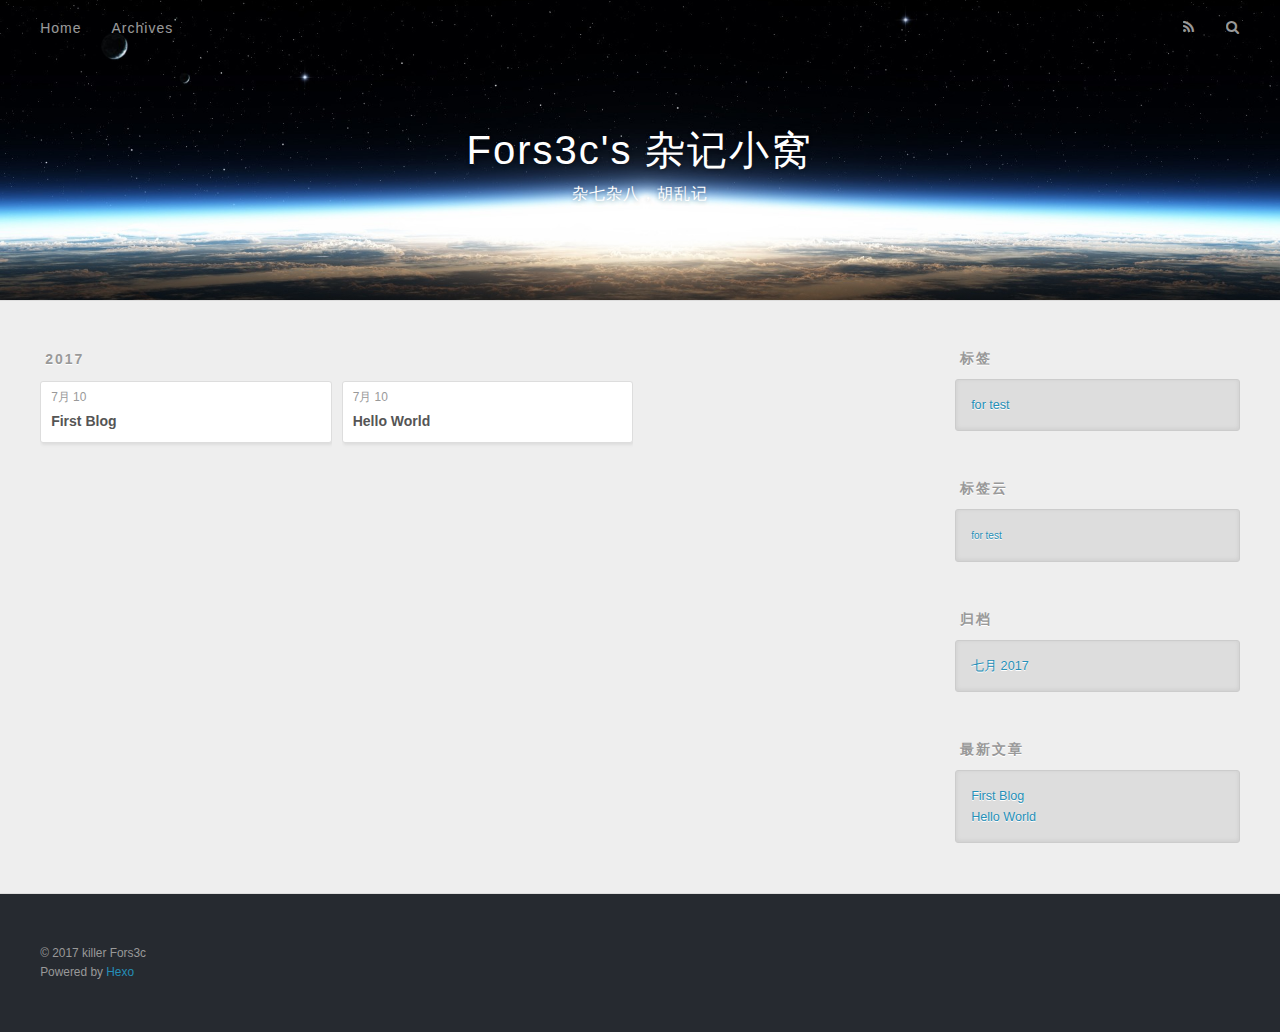
==== archives/index.html @ be697d20 "Site updated: 2017-07-10 10:20:09" ====
<!DOCTYPE html>
<html>
<head>
  <meta charset="utf-8">
  
  <title>归档 | Fors3c&#39;s 杂记小窝</title>
  <meta name="viewport" content="width=device-width, initial-scale=1, maximum-scale=1">
  <meta name="description" content="一些学习记录">
<meta property="og:type" content="website">
<meta property="og:title" content="Fors3c&#39;s 杂记小窝">
<meta property="og:url" content="http://fors3c.com/archives/index.html">
<meta property="og:site_name" content="Fors3c&#39;s 杂记小窝">
<meta property="og:description" content="一些学习记录">
<meta name="twitter:card" content="summary">
<meta name="twitter:title" content="Fors3c&#39;s 杂记小窝">
<meta name="twitter:description" content="一些学习记录">
  
    <link rel="alternate" href="/atom.xml" title="Fors3c&#39;s 杂记小窝" type="application/atom+xml">
  
  
    <link rel="icon" href="/favicon.png">
  
  
    <link href="//fonts.googleapis.com/css?family=Source+Code+Pro" rel="stylesheet" type="text/css">
  
  <link rel="stylesheet" href="/css/style.css">
  

</head>

<body>
  <div id="container">
    <div id="wrap">
      <header id="header">
  <div id="banner"></div>
  <div id="header-outer" class="outer">
    <div id="header-title" class="inner">
      <h1 id="logo-wrap">
        <a href="/" id="logo">Fors3c&#39;s 杂记小窝</a>
      </h1>
      
        <h2 id="subtitle-wrap">
          <a href="/" id="subtitle">杂七杂八，胡乱记</a>
        </h2>
      
    </div>
    <div id="header-inner" class="inner">
      <nav id="main-nav">
        <a id="main-nav-toggle" class="nav-icon"></a>
        
          <a class="main-nav-link" href="/">Home</a>
        
          <a class="main-nav-link" href="/archives">Archives</a>
        
      </nav>
      <nav id="sub-nav">
        
          <a id="nav-rss-link" class="nav-icon" href="/atom.xml" title="RSS Feed"></a>
        
        <a id="nav-search-btn" class="nav-icon" title="搜索"></a>
      </nav>
      <div id="search-form-wrap">
        <form action="//google.com/search" method="get" accept-charset="UTF-8" class="search-form"><input type="search" name="q" class="search-form-input" placeholder="Search"><button type="submit" class="search-form-submit">&#xF002;</button><input type="hidden" name="sitesearch" value="http://fors3c.com"></form>
      </div>
    </div>
  </div>
</header>
      <div class="outer">
        <section id="main">
  
  
    
    
      
      
      <section class="archives-wrap">
        <div class="archive-year-wrap">
          <a href="/archives/2017" class="archive-year">2017</a>
        </div>
        <div class="archives">
    
    <article class="archive-article archive-type-post">
  <div class="archive-article-inner">
    <header class="archive-article-header">
      <a href="/2017/07/10/First-Blog/" class="archive-article-date">
  <time datetime="2017-07-10T02:14:02.000Z" itemprop="datePublished">7月 10</time>
</a>
      
  
    <h1 itemprop="name">
      <a class="archive-article-title" href="/2017/07/10/First-Blog/">First Blog</a>
    </h1>
  

    </header>
  </div>
</article>
  
    
    
    <article class="archive-article archive-type-post">
  <div class="archive-article-inner">
    <header class="archive-article-header">
      <a href="/2017/07/10/hello-world/" class="archive-article-date">
  <time datetime="2017-07-10T02:07:21.000Z" itemprop="datePublished">7月 10</time>
</a>
      
  
    <h1 itemprop="name">
      <a class="archive-article-title" href="/2017/07/10/hello-world/">Hello World</a>
    </h1>
  

    </header>
  </div>
</article>
  
  
    </div></section>
  

</section>
        
          <aside id="sidebar">
  
    

  
    
  <div class="widget-wrap">
    <h3 class="widget-title">标签</h3>
    <div class="widget">
      <ul class="tag-list"><li class="tag-list-item"><a class="tag-list-link" href="/tags/for-test/">for test</a></li></ul>
    </div>
  </div>


  
    
  <div class="widget-wrap">
    <h3 class="widget-title">标签云</h3>
    <div class="widget tagcloud">
      <a href="/tags/for-test/" style="font-size: 10px;">for test</a>
    </div>
  </div>

  
    
  <div class="widget-wrap">
    <h3 class="widget-title">归档</h3>
    <div class="widget">
      <ul class="archive-list"><li class="archive-list-item"><a class="archive-list-link" href="/archives/2017/07/">七月 2017</a></li></ul>
    </div>
  </div>


  
    
  <div class="widget-wrap">
    <h3 class="widget-title">最新文章</h3>
    <div class="widget">
      <ul>
        
          <li>
            <a href="/2017/07/10/First-Blog/">First Blog</a>
          </li>
        
          <li>
            <a href="/2017/07/10/hello-world/">Hello World</a>
          </li>
        
      </ul>
    </div>
  </div>

  
</aside>
        
      </div>
      <footer id="footer">
  
  <div class="outer">
    <div id="footer-info" class="inner">
      &copy; 2017 killer Fors3c<br>
      Powered by <a href="http://hexo.io/" target="_blank">Hexo</a>
    </div>
  </div>
</footer>
    </div>
    <nav id="mobile-nav">
  
    <a href="/" class="mobile-nav-link">Home</a>
  
    <a href="/archives" class="mobile-nav-link">Archives</a>
  
</nav>
    

<script src="//ajax.googleapis.com/ajax/libs/jquery/2.0.3/jquery.min.js"></script>


  <link rel="stylesheet" href="/fancybox/jquery.fancybox.css">
  <script src="/fancybox/jquery.fancybox.pack.js"></script>


<script src="/js/script.js"></script>

  </div>
</body>
</html>
---- css/style.css ----
body {
  width: 100%;
}
body:before,
body:after {
  content: "";
  display: table;
}
body:after {
  clear: both;
}
html,
body,
div,
span,
applet,
object,
iframe,
h1,
h2,
h3,
h4,
h5,
h6,
p,
blockquote,
pre,
a,
abbr,
acronym,
address,
big,
cite,
code,
del,
dfn,
em,
img,
ins,
kbd,
q,
s,
samp,
small,
strike,
strong,
sub,
sup,
tt,
var,
dl,
dt,
dd,
ol,
ul,
li,
fieldset,
form,
label,
legend,
table,
caption,
tbody,
tfoot,
thead,
tr,
th,
td {
  margin: 0;
  padding: 0;
  border: 0;
  outline: 0;
  font-weight: inherit;
  font-style: inherit;
  font-family: inherit;
  font-size: 100%;
  vertical-align: baseline;
}
body {
  line-height: 1;
  color: #000;
  background: #fff;
}
ol,
ul {
  list-style: none;
}
table {
  border-collapse: separate;
  border-spacing: 0;
  vertical-align: middle;
}
caption,
th,
td {
  text-align: left;
  font-weight: normal;
  vertical-align: middle;
}
a img {
  border: none;
}
input,
button {
  margin: 0;
  padding: 0;
}
input::-moz-focus-inner,
button::-moz-focus-inner {
  border: 0;
  padding: 0;
}
@font-face {
  font-family: FontAwesome;
  font-style: normal;
  font-weight: normal;
  src: url("fonts/fontawesome-webfont.eot?v=#4.0.3");
  src: url("fonts/fontawesome-webfont.eot?#iefix&v=#4.0.3") format("embedded-opentype"), url("fonts/fontawesome-webfont.woff?v=#4.0.3") format("woff"), url("fonts/fontawesome-webfont.ttf?v=#4.0.3") format("truetype"), url("fonts/fontawesome-webfont.svg#fontawesomeregular?v=#4.0.3") format("svg");
}
html,
body,
#container {
  height: 100%;
}
body {
  background: #eee;
  font: 14px "Helvetica Neue", Helvetica, Arial, sans-serif;
  -webkit-text-size-adjust: 100%;
}
.outer {
  max-width: 1220px;
  margin: 0 auto;
  padding: 0 20px;
}
.outer:before,
.outer:after {
  content: "";
  display: table;
}
.outer:after {
  clear: both;
}
.inner {
  display: inline;
  float: left;
  width: 98.33333333333333%;
  margin: 0 0.833333333333333%;
}
.left,
.alignleft {
  float: left;
}
.right,
.alignright {
  float: right;
}
.clear {
  clear: both;
}
#container {
  position: relative;
}
.mobile-nav-on {
  overflow: hidden;
}
#wrap {
  height: 100%;
  width: 100%;
  position: absolute;
  top: 0;
  left: 0;
  -webkit-transition: 0.2s ease-out;
  -moz-transition: 0.2s ease-out;
  -ms-transition: 0.2s ease-out;
  transition: 0.2s ease-out;
  z-index: 1;
  background: #eee;
}
.mobile-nav-on #wrap {
  left: 280px;
}
@media screen and (min-width: 768px) {
  #main {
    display: inline;
    float: left;
    width: 73.33333333333333%;
    margin: 0 0.833333333333333%;
  }
}
.article-date,
.article-category-link,
.archive-year,
.widget-title {
  text-decoration: none;
  text-transform: uppercase;
  letter-spacing: 2px;
  color: #999;
  margin-bottom: 1em;
  margin-left: 5px;
  line-height: 1em;
  text-shadow: 0 1px #fff;
  font-weight: bold;
}
.article-inner,
.archive-article-inner {
  background: #fff;
  -webkit-box-shadow: 1px 2px 3px #ddd;
  box-shadow: 1px 2px 3px #ddd;
  border: 1px solid #ddd;
  border-radius: 3px;
}
.article-entry h1,
.widget h1 {
  font-size: 2em;
}
.article-entry h2,
.widget h2 {
  font-size: 1.5em;
}
.article-entry h3,
.widget h3 {
  font-size: 1.3em;
}
.article-entry h4,
.widget h4 {
  font-size: 1.2em;
}
.article-entry h5,
.widget h5 {
  font-size: 1em;
}
.article-entry h6,
.widget h6 {
  font-size: 1em;
  color: #999;
}
.article-entry hr,
.widget hr {
  border: 1px dashed #ddd;
}
.article-entry strong,
.widget strong {
  font-weight: bold;
}
.article-entry em,
.widget em,
.article-entry cite,
.widget cite {
  font-style: italic;
}
.article-entry sup,
.widget sup,
.article-entry sub,
.widget sub {
  font-size: 0.75em;
  line-height: 0;
  position: relative;
  vertical-align: baseline;
}
.article-entry sup,
.widget sup {
  top: -0.5em;
}
.article-entry sub,
.widget sub {
  bottom: -0.2em;
}
.article-entry small,
.widget small {
  font-size: 0.85em;
}
.article-entry acronym,
.widget acronym,
.article-entry abbr,
.widget abbr {
  border-bottom: 1px dotted;
}
.article-entry ul,
.widget ul,
.article-entry ol,
.widget ol,
.article-entry dl,
.widget dl {
  margin: 0 20px;
  line-height: 1.6em;
}
.article-entry ul ul,
.widget ul ul,
.article-entry ol ul,
.widget ol ul,
.article-entry ul ol,
.widget ul ol,
.article-entry ol ol,
.widget ol ol {
  margin-top: 0;
  margin-bottom: 0;
}
.article-entry ul,
.widget ul {
  list-style: disc;
}
.article-entry ol,
.widget ol {
  list-style: decimal;
}
.article-entry dt,
.widget dt {
  font-weight: bold;
}
#header {
  height: 300px;
  position: relative;
  border-bottom: 1px solid #ddd;
}
#header:before,
#header:after {
  content: "";
  position: absolute;
  left: 0;
  right: 0;
  height: 40px;
}
#header:before {
  top: 0;
  background: -webkit-linear-gradient(rgba(0,0,0,0.2), transparent);
  background: -moz-linear-gradient(rgba(0,0,0,0.2), transparent);
  background: -ms-linear-gradient(rgba(0,0,0,0.2), transparent);
  background: linear-gradient(rgba(0,0,0,0.2), transparent);
}
#header:after {
  bottom: 0;
  background: -webkit-linear-gradient(transparent, rgba(0,0,0,0.2));
  background: -moz-linear-gradient(transparent, rgba(0,0,0,0.2));
  background: -ms-linear-gradient(transparent, rgba(0,0,0,0.2));
  background: linear-gradient(transparent, rgba(0,0,0,0.2));
}
#header-outer {
  height: 100%;
  position: relative;
}
#header-inner {
  position: relative;
  overflow: hidden;
}
#banner {
  position: absolute;
  top: 0;
  left: 0;
  width: 100%;
  height: 100%;
  background: url("images/banner.jpg") center #000;
  -webkit-background-size: cover;
  -moz-background-size: cover;
  background-size: cover;
  z-index: -1;
}
#header-title {
  text-align: center;
  height: 40px;
  position: absolute;
  top: 50%;
  left: 0;
  margin-top: -20px;
}
#logo,
#subtitle {
  text-decoration: none;
  color: #fff;
  font-weight: 300;
  text-shadow: 0 1px 4px rgba(0,0,0,0.3);
}
#logo {
  font-size: 40px;
  line-height: 40px;
  letter-spacing: 2px;
}
#subtitle {
  font-size: 16px;
  line-height: 16px;
  letter-spacing: 1px;
}
#subtitle-wrap {
  margin-top: 16px;
}
#main-nav {
  float: left;
  margin-left: -15px;
}
.nav-icon,
.main-nav-link {
  float: left;
  color: #fff;
  opacity: 0.6;
  text-decoration: none;
  text-shadow: 0 1px rgba(0,0,0,0.2);
  -webkit-transition: opacity 0.2s;
  -moz-transition: opacity 0.2s;
  -ms-transition: opacity 0.2s;
  transition: opacity 0.2s;
  display: block;
  padding: 20px 15px;
}
.nav-icon:hover,
.main-nav-link:hover {
  opacity: 1;
}
.nav-icon {
  font-family: FontAwesome;
  text-align: center;
  font-size: 14px;
  width: 14px;
  height: 14px;
  padding: 20px 15px;
  position: relative;
  cursor: pointer;
}
.main-nav-link {
  font-weight: 300;
  letter-spacing: 1px;
}
@media screen and (max-width: 479px) {
  .main-nav-link {
    display: none;
  }
}
#main-nav-toggle {
  display: none;
}
#main-nav-toggle:before {
  content: "\f0c9";
}
@media screen and (max-width: 479px) {
  #main-nav-toggle {
    display: block;
  }
}
#sub-nav {
  float: right;
  margin-right: -15px;
}
#nav-rss-link:before {
  content: "\f09e";
}
#nav-search-btn:before {
  content: "\f002";
}
#search-form-wrap {
  position: absolute;
  top: 15px;
  width: 150px;
  height: 30px;
  right: -150px;
  opacity: 0;
  -webkit-transition: 0.2s ease-out;
  -moz-transition: 0.2s ease-out;
  -ms-transition: 0.2s ease-out;
  transition: 0.2s ease-out;
}
#search-form-wrap.on {
  opacity: 1;
  right: 0;
}
@media screen and (max-width: 479px) {
  #search-form-wrap {
    width: 100%;
    right: -100%;
  }
}
.search-form {
  position: absolute;
  top: 0;
  left: 0;
  right: 0;
  background: #fff;
  padding: 5px 15px;
  border-radius: 15px;
  -webkit-box-shadow: 0 0 10px rgba(0,0,0,0.3);
  box-shadow: 0 0 10px rgba(0,0,0,0.3);
}
.search-form-input {
  border: none;
  background: none;
  color: #555;
  width: 100%;
  font: 13px "Helvetica Neue", Helvetica, Arial, sans-serif;
  outline: none;
}
.search-form-input::-webkit-search-results-decoration,
.search-form-input::-webkit-search-cancel-button {
  -webkit-appearance: none;
}
.search-form-submit {
  position: absolute;
  top: 50%;
  right: 10px;
  margin-top: -7px;
  font: 13px FontAwesome;
  border: none;
  background: none;
  color: #bbb;
  cursor: pointer;
}
.search-form-submit:hover,
.search-form-submit:focus {
  color: #777;
}
.article {
  margin: 50px 0;
}
.article-inner {
  overflow: hidden;
}
.article-meta:before,
.article-meta:after {
  content: "";
  display: table;
}
.article-meta:after {
  clear: both;
}
.article-date {
  float: left;
}
.article-category {
  float: left;
  line-height: 1em;
  color: #ccc;
  text-shadow: 0 1px #fff;
  margin-left: 8px;
}
.article-category:before {
  content: "\2022";
}
.article-category-link {
  margin: 0 12px 1em;
}
.article-header {
  padding: 20px 20px 0;
}
.article-title {
  text-decoration: none;
  font-size: 2em;
  font-weight: bold;
  color: #555;
  line-height: 1.1em;
  -webkit-transition: color 0.2s;
  -moz-transition: color 0.2s;
  -ms-transition: color 0.2s;
  transition: color 0.2s;
}
a.article-title:hover {
  color: #258fb8;
}
.article-entry {
  color: #555;
  padding: 0 20px;
}
.article-entry:before,
.article-entry:after {
  content: "";
  display: table;
}
.article-entry:after {
  clear: both;
}
.article-entry p,
.article-entry table {
  line-height: 1.6em;
  margin: 1.6em 0;
}
.article-entry h1,
.article-entry h2,
.article-entry h3,
.article-entry h4,
.article-entry h5,
.article-entry h6 {
  font-weight: bold;
}
.article-entry h1,
.article-entry h2,
.article-entry h3,
.article-entry h4,
.article-entry h5,
.article-entry h6 {
  line-height: 1.1em;
  margin: 1.1em 0;
}
.article-entry a {
  color: #258fb8;
  text-decoration: none;
}
.article-entry a:hover {
  text-decoration: underline;
}
.article-entry ul,
.article-entry ol,
.article-entry dl {
  margin-top: 1.6em;
  margin-bottom: 1.6em;
}
.article-entry img,
.article-entry video {
  max-width: 100%;
  height: auto;
  display: block;
  margin: auto;
}
.article-entry iframe {
  border: none;
}
.article-entry table {
  width: 100%;
  border-collapse: collapse;
  border-spacing: 0;
}
.article-entry th {
  font-weight: bold;
  border-bottom: 3px solid #ddd;
  padding-bottom: 0.5em;
}
.article-entry td {
  border-bottom: 1px solid #ddd;
  padding: 10px 0;
}
.article-entry blockquote {
  font-family: Georgia, "Times New Roman", serif;
  font-size: 1.4em;
  margin: 1.6em 20px;
  text-align: center;
}
.article-entry blockquote footer {
  font-size: 14px;
  margin: 1.6em 0;
  font-family: "Helvetica Neue", Helvetica, Arial, sans-serif;
}
.article-entry blockquote footer cite:before {
  content: "—";
  padding: 0 0.5em;
}
.article-entry .pullquote {
  text-align: left;
  width: 45%;
  margin: 0;
}
.article-entry .pullquote.left {
  margin-left: 0.5em;
  margin-right: 1em;
}
.article-entry .pullquote.right {
  margin-right: 0.5em;
  margin-left: 1em;
}
.article-entry .caption {
  color: #999;
  display: block;
  font-size: 0.9em;
  margin-top: 0.5em;
  position: relative;
  text-align: center;
}
.article-entry .video-container {
  position: relative;
  padding-top: 56.25%;
  height: 0;
  overflow: hidden;
}
.article-entry .video-container iframe,
.article-entry .video-container object,
.article-entry .video-container embed {
  position: absolute;
  top: 0;
  left: 0;
  width: 100%;
  height: 100%;
  margin-top: 0;
}
.article-more-link a {
  display: inline-block;
  line-height: 1em;
  padding: 6px 15px;
  border-radius: 15px;
  background: #eee;
  color: #999;
  text-shadow: 0 1px #fff;
  text-decoration: none;
}
.article-more-link a:hover {
  background: #258fb8;
  color: #fff;
  text-decoration: none;
  text-shadow: 0 1px #1e7293;
}
.article-footer {
  font-size: 0.85em;
  line-height: 1.6em;
  border-top: 1px solid #ddd;
  padding-top: 1.6em;
  margin: 0 20px 20px;
}
.article-footer:before,
.article-footer:after {
  content: "";
  display: table;
}
.article-footer:after {
  clear: both;
}
.article-footer a {
  color: #999;
  text-decoration: none;
}
.article-footer a:hover {
  color: #555;
}
.article-tag-list-item {
  float: left;
  margin-right: 10px;
}
.article-tag-list-link:before {
  content: "#";
}
.article-comment-link {
  float: right;
}
.article-comment-link:before {
  content: "\f075";
  font-family: FontAwesome;
  padding-right: 8px;
}
.article-share-link {
  cursor: pointer;
  float: right;
  margin-left: 20px;
}
.article-share-link:before {
  content: "\f064";
  font-family: FontAwesome;
  padding-right: 6px;
}
#article-nav {
  position: relative;
}
#article-nav:before,
#article-nav:after {
  content: "";
  display: table;
}
#article-nav:after {
  clear: both;
}
@media screen and (min-width: 768px) {
  #article-nav {
    margin: 50px 0;
  }
  #article-nav:before {
    width: 8px;
    height: 8px;
    position: absolute;
    top: 50%;
    left: 50%;
    margin-top: -4px;
    margin-left: -4px;
    content: "";
    border-radius: 50%;
    background: #ddd;
    -webkit-box-shadow: 0 1px 2px #fff;
    box-shadow: 0 1px 2px #fff;
  }
}
.article-nav-link-wrap {
  text-decoration: none;
  text-shadow: 0 1px #fff;
  color: #999;
  -webkit-box-sizing: border-box;
  -moz-box-sizing: border-box;
  box-sizing: border-box;
  margin-top: 50px;
  text-align: center;
  display: block;
}
.article-nav-link-wrap:hover {
  color: #555;
}
@media screen and (min-width: 768px) {
  .article-nav-link-wrap {
    width: 50%;
    margin-top: 0;
  }
}
@media screen and (min-width: 768px) {
  #article-nav-newer {
    float: left;
    text-align: right;
    padding-right: 20px;
  }
}
@media screen and (min-width: 768px) {
  #article-nav-older {
    float: right;
    text-align: left;
    padding-left: 20px;
  }
}
.article-nav-caption {
  text-transform: uppercase;
  letter-spacing: 2px;
  color: #ddd;
  line-height: 1em;
  font-weight: bold;
}
#article-nav-newer .article-nav-caption {
  margin-right: -2px;
}
.article-nav-title {
  font-size: 0.85em;
  line-height: 1.6em;
  margin-top: 0.5em;
}
.article-share-box {
  position: absolute;
  display: none;
  background: #fff;
  -webkit-box-shadow: 1px 2px 10px rgba(0,0,0,0.2);
  box-shadow: 1px 2px 10px rgba(0,0,0,0.2);
  border-radius: 3px;
  margin-left: -145px;
  overflow: hidden;
  z-index: 1;
}
.article-share-box.on {
  display: block;
}
.article-share-input {
  width: 100%;
  background: none;
  -webkit-box-sizing: border-box;
  -moz-box-sizing: border-box;
  box-sizing: border-box;
  font: 14px "Helvetica Neue", Helvetica, Arial, sans-serif;
  padding: 0 15px;
  color: #555;
  outline: none;
  border: 1px solid #ddd;
  border-radius: 3px 3px 0 0;
  height: 36px;
  line-height: 36px;
}
.article-share-links {
  background: #eee;
}
.article-share-links:before,
.article-share-links:after {
  content: "";
  display: table;
}
.article-share-links:after {
  clear: both;
}
.article-share-twitter,
.article-share-facebook,
.article-share-pinterest,
.article-share-google {
  width: 50px;
  height: 36px;
  display: block;
  float: left;
  position: relative;
  color: #999;
  text-shadow: 0 1px #fff;
}
.article-share-twitter:before,
.article-share-facebook:before,
.article-share-pinterest:before,
.article-share-google:before {
  font-size: 20px;
  font-family: FontAwesome;
  width: 20px;
  height: 20px;
  position: absolute;
  top: 50%;
  left: 50%;
  margin-top: -10px;
  margin-left: -10px;
  text-align: center;
}
.article-share-twitter:hover,
.article-share-facebook:hover,
.article-share-pinterest:hover,
.article-share-google:hover {
  color: #fff;
}
.article-share-twitter:before {
  content: "\f099";
}
.article-share-twitter:hover {
  background: #00aced;
  text-shadow: 0 1px #008abe;
}
.article-share-facebook:before {
  content: "\f09a";
}
.article-share-facebook:hover {
  background: #3b5998;
  text-shadow: 0 1px #2f477a;
}
.article-share-pinterest:before {
  content: "\f0d2";
}
.article-share-pinterest:hover {
  background: #cb2027;
  text-shadow: 0 1px #a21a1f;
}
.article-share-google:before {
  content: "\f0d5";
}
.article-share-google:hover {
  background: #dd4b39;
  text-shadow: 0 1px #be3221;
}
.article-gallery {
  background: #000;
  position: relative;
}
.article-gallery-photos {
  position: relative;
  overflow: hidden;
}
.article-gallery-img {
  display: none;
  max-width: 100%;
}
.article-gallery-img:first-child {
  display: block;
}
.article-gallery-img.loaded {
  position: absolute;
  display: block;
}
.article-gallery-img img {
  display: block;
  max-width: 100%;
  margin: 0 auto;
}
#comments {
  background: #fff;
  -webkit-box-shadow: 1px 2px 3px #ddd;
  box-shadow: 1px 2px 3px #ddd;
  padding: 20px;
  border: 1px solid #ddd;
  border-radius: 3px;
  margin: 50px 0;
}
#comments a {
  color: #258fb8;
}
.archives-wrap {
  margin: 50px 0;
}
.archives:before,
.archives:after {
  content: "";
  display: table;
}
.archives:after {
  clear: both;
}
.archive-year-wrap {
  margin-bottom: 1em;
}
.archives {
  -webkit-column-gap: 10px;
  -moz-column-gap: 10px;
  column-gap: 10px;
}
@media screen and (min-width: 480px) and (max-width: 767px) {
  .archives {
    -webkit-column-count: 2;
    -moz-column-count: 2;
    column-count: 2;
  }
}
@media screen and (min-width: 768px) {
  .archives {
    -webkit-column-count: 3;
    -moz-column-count: 3;
    column-count: 3;
  }
}
.archive-article {
  -webkit-column-break-inside: avoid;
  page-break-inside: avoid;
  overflow: hidden;
  break-inside: avoid-column;
}
.archive-article-inner {
  padding: 10px;
  margin-bottom: 15px;
}
.archive-article-title {
  text-decoration: none;
  font-weight: bold;
  color: #555;
  -webkit-transition: color 0.2s;
  -moz-transition: color 0.2s;
  -ms-transition: color 0.2s;
  transition: color 0.2s;
  line-height: 1.6em;
}
.archive-article-title:hover {
  color: #258fb8;
}
.archive-article-footer {
  margin-top: 1em;
}
.archive-article-date {
  color: #999;
  text-decoration: none;
  font-size: 0.85em;
  line-height: 1em;
  margin-bottom: 0.5em;
  display: block;
}
#page-nav {
  margin: 50px auto;
  background: #fff;
  -webkit-box-shadow: 1px 2px 3px #ddd;
  box-shadow: 1px 2px 3px #ddd;
  border: 1px solid #ddd;
  border-radius: 3px;
  text-align: center;
  color: #999;
  overflow: hidden;
}
#page-nav:before,
#page-nav:after {
  content: "";
  display: table;
}
#page-nav:after {
  clear: both;
}
#page-nav a,
#page-nav span {
  padding: 10px 20px;
  line-height: 1;
  height: 2ex;
}
#page-nav a {
  color: #999;
  text-decoration: none;
}
#page-nav a:hover {
  background: #999;
  color: #fff;
}
#page-nav .prev {
  float: left;
}
#page-nav .next {
  float: right;
}
#page-nav .page-number {
  display: inline-block;
}
@media screen and (max-width: 479px) {
  #page-nav .page-number {
    display: none;
  }
}
#page-nav .current {
  color: #555;
  font-weight: bold;
}
#page-nav .space {
  color: #ddd;
}
#footer {
  background: #262a30;
  padding: 50px 0;
  border-top: 1px solid #ddd;
  color: #999;
}
#footer a {
  color: #258fb8;
  text-decoration: none;
}
#footer a:hover {
  text-decoration: underline;
}
#footer-info {
  line-height: 1.6em;
  font-size: 0.85em;
}
.article-entry pre,
.article-entry .highlight {
  background: #2d2d2d;
  margin: 0 -20px;
  padding: 15px 20px;
  border-style: solid;
  border-color: #ddd;
  border-width: 1px 0;
  overflow: auto;
  color: #ccc;
  line-height: 22.400000000000002px;
}
.article-entry .highlight .gutter pre,
.article-entry .gist .gist-file .gist-data .line-numbers {
  color: #666;
  font-size: 0.85em;
}
.article-entry pre,
.article-entry code {
  font-family: "Source Code Pro", Consolas, Monaco, Menlo, Consolas, monospace;
}
.article-entry code {
  background: #eee;
  text-shadow: 0 1px #fff;
  padding: 0 0.3em;
}
.article-entry pre code {
  background: none;
  text-shadow: none;
  padding: 0;
}
.article-entry .highlight pre {
  border: none;
  margin: 0;
  padding: 0;
}
.article-entry .highlight table {
  margin: 0;
  width: auto;
}
.article-entry .highlight td {
  border: none;
  padding: 0;
}
.article-entry .highlight figcaption {
  font-size: 0.85em;
  color: #999;
  line-height: 1em;
  margin-bottom: 1em;
}
.article-entry .highlight figcaption:before,
.article-entry .highlight figcaption:after {
  content: "";
  display: table;
}
.article-entry .highlight figcaption:after {
  clear: both;
}
.article-entry .highlight figcaption a {
  float: right;
}
.article-entry .highlight .gutter pre {
  text-align: right;
  padding-right: 20px;
}
.article-entry .highlight .line {
  height: 22.400000000000002px;
}
.article-entry .highlight .line.marked {
  background: #515151;
}
.article-entry .gist {
  margin: 0 -20px;
  border-style: solid;
  border-color: #ddd;
  border-width: 1px 0;
  background: #2d2d2d;
  padding: 15px 20px 15px 0;
}
.article-entry .gist .gist-file {
  border: none;
  font-family: "Source Code Pro", Consolas, Monaco, Menlo, Consolas, monospace;
  margin: 0;
}
.article-entry .gist .gist-file .gist-data {
  background: none;
  border: none;
}
.article-entry .gist .gist-file .gist-data .line-numbers {
  background: none;
  border: none;
  padding: 0 20px 0 0;
}
.article-entry .gist .gist-file .gist-data .line-data {
  padding: 0 !important;
}
.article-entry .gist .gist-file .highlight {
  margin: 0;
  padding: 0;
  border: none;
}
.article-entry .gist .gist-file .gist-meta {
  background: #2d2d2d;
  color: #999;
  font: 0.85em "Helvetica Neue", Helvetica, Arial, sans-serif;
  text-shadow: 0 0;
  padding: 0;
  margin-top: 1em;
  margin-left: 20px;
}
.article-entry .gist .gist-file .gist-meta a {
  color: #258fb8;
  font-weight: normal;
}
.article-entry .gist .gist-file .gist-meta a:hover {
  text-decoration: underline;
}
pre .comment,
pre .title {
  color: #999;
}
pre .variable,
pre .attribute,
pre .tag,
pre .regexp,
pre .ruby .constant,
pre .xml .tag .title,
pre .xml .pi,
pre .xml .doctype,
pre .html .doctype,
pre .css .id,
pre .css .class,
pre .css .pseudo {
  color: #f2777a;
}
pre .number,
pre .preprocessor,
pre .built_in,
pre .literal,
pre .params,
pre .constant {
  color: #f99157;
}
pre .class,
pre .ruby .class .title,
pre .css .rules .attribute {
  color: #9c9;
}
pre .string,
pre .value,
pre .inheritance,
pre .header,
pre .ruby .symbol,
pre .xml .cdata {
  color: #9c9;
}
pre .css .hexcolor {
  color: #6cc;
}
pre .function,
pre .python .decorator,
pre .python .title,
pre .ruby .function .title,
pre .ruby .title .keyword,
pre .perl .sub,
pre .javascript .title,
pre .coffeescript .title {
  color: #69c;
}
pre .keyword,
pre .javascript .function {
  color: #c9c;
}
@media screen and (max-width: 479px) {
  #mobile-nav {
    position: absolute;
    top: 0;
    left: 0;
    width: 280px;
    height: 100%;
    background: #191919;
    border-right: 1px solid #fff;
  }
}
@media screen and (max-width: 479px) {
  .mobile-nav-link {
    display: block;
    color: #999;
    text-decoration: none;
    padding: 15px 20px;
    font-weight: bold;
  }
  .mobile-nav-link:hover {
    color: #fff;
  }
}
@media screen and (min-width: 768px) {
  #sidebar {
    display: inline;
    float: left;
    width: 23.333333333333332%;
    margin: 0 0.833333333333333%;
  }
}
.widget-wrap {
  margin: 50px 0;
}
.widget {
  color: #777;
  text-shadow: 0 1px #fff;
  background: #ddd;
  -webkit-box-shadow: 0 -1px 4px #ccc inset;
  box-shadow: 0 -1px 4px #ccc inset;
  border: 1px solid #ccc;
  padding: 15px;
  border-radius: 3px;
}
.widget a {
  color: #258fb8;
  text-decoration: none;
}
.widget a:hover {
  text-decoration: underline;
}
.widget ul ul,
.widget ol ul,
.widget dl ul,
.widget ul ol,
.widget ol ol,
.widget dl ol,
.widget ul dl,
.widget ol dl,
.widget dl dl {
  margin-left: 15px;
  list-style: disc;
}
.widget {
  line-height: 1.6em;
  word-wrap: break-word;
  font-size: 0.9em;
}
.widget ul,
.widget ol {
  list-style: none;
  margin: 0;
}
.widget ul ul,
.widget ol ul,
.widget ul ol,
.widget ol ol {
  margin: 0 20px;
}
.widget ul ul,
.widget ol ul {
  list-style: disc;
}
.widget ul ol,
.widget ol ol {
  list-style: decimal;
}
.category-list-count,
.tag-list-count,
.archive-list-count {
  padding-left: 5px;
  color: #999;
  font-size: 0.85em;
}
.category-list-count:before,
.tag-list-count:before,
.archive-list-count:before {
  content: "(";
}
.category-list-count:after,
.tag-list-count:after,
.archive-list-count:after {
  content: ")";
}
.tagcloud a {
  margin-right: 5px;
  display: inline-block;
}
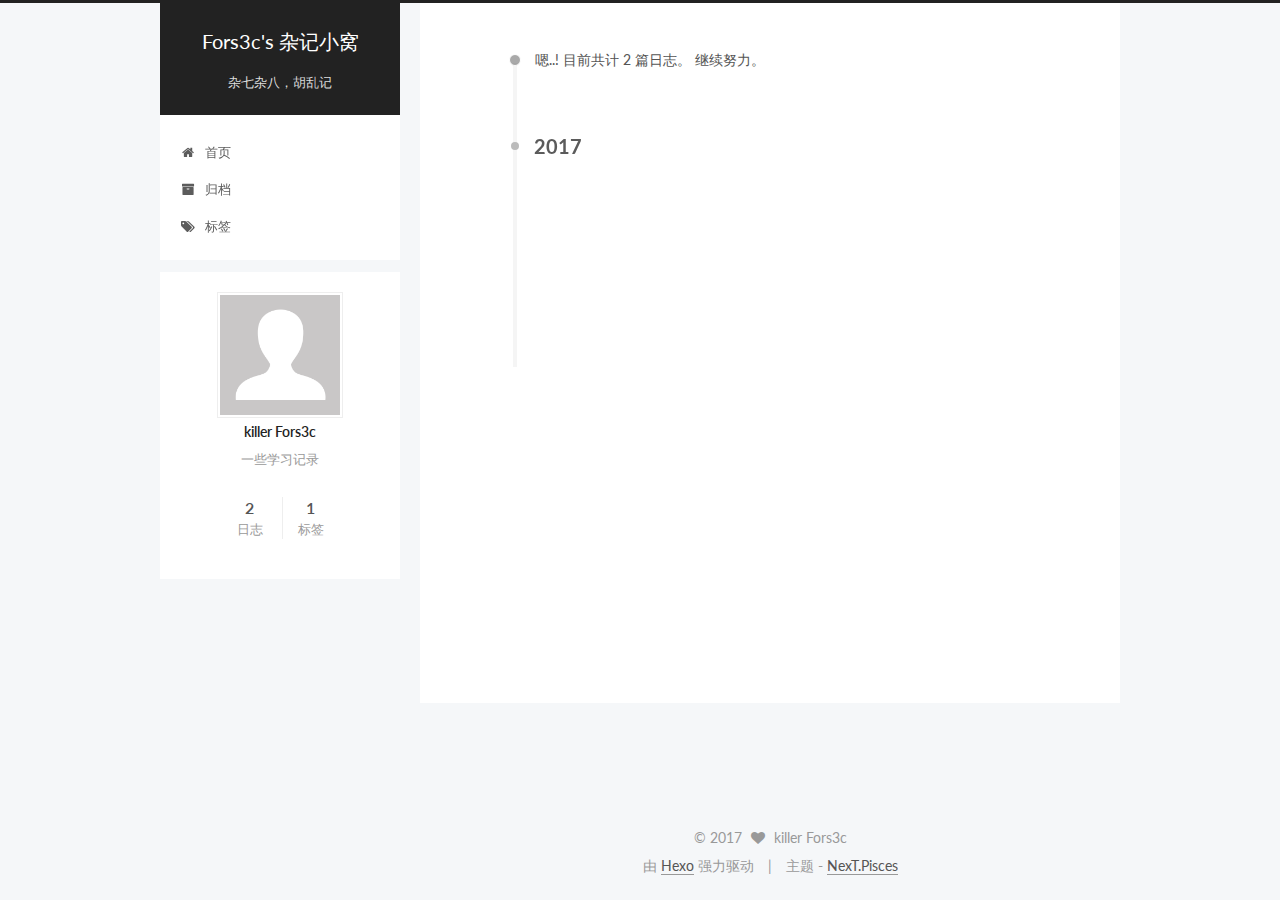
==== commit b45e93bb: "Site updated: 2017-07-10 11:24:01" ====
--- a/archives/index.html
+++ b/archives/index.html
@@ -1,11 +1,99 @@
-<!DOCTYPE html>
-<html>
+<!doctype html>
+
+
+
+  
+
+
+<html class="theme-next pisces use-motion" lang="zh-Hans">
 <head>
-  <meta charset="utf-8">
-  
-  <title>归档 | Fors3c&#39;s 杂记小窝</title>
-  <meta name="viewport" content="width=device-width, initial-scale=1, maximum-scale=1">
-  <meta name="description" content="一些学习记录">
+  <meta charset="UTF-8"/>
+<meta http-equiv="X-UA-Compatible" content="IE=edge" />
+<meta name="viewport" content="width=device-width, initial-scale=1, maximum-scale=1"/>
+
+
+
+
+
+
+
+
+
+<meta http-equiv="Cache-Control" content="no-transform" />
+<meta http-equiv="Cache-Control" content="no-siteapp" />
+
+
+
+
+
+
+
+
+
+
+
+
+
+
+
+  
+  
+  <link href="/lib/fancybox/source/jquery.fancybox.css?v=2.1.5" rel="stylesheet" type="text/css" />
+
+
+
+
+  
+  
+  
+  
+
+  
+    
+    
+  
+
+  
+
+  
+
+  
+
+  
+
+  
+    
+    
+    <link href="//fonts.googleapis.com/css?family=Lato:300,300italic,400,400italic,700,700italic&subset=latin,latin-ext" rel="stylesheet" type="text/css">
+  
+
+
+
+
+
+
+<link href="/lib/font-awesome/css/font-awesome.min.css?v=4.6.2" rel="stylesheet" type="text/css" />
+
+<link href="/css/main.css?v=5.1.1" rel="stylesheet" type="text/css" />
+
+
+  <meta name="keywords" content="Hexo, NexT" />
+
+
+
+
+
+
+
+
+  <link rel="shortcut icon" type="image/x-icon" href="/favicon.ico?v=5.1.1" />
+
+
+
+
+
+
+<meta name="description" content="一些学习记录">
 <meta property="og:type" content="website">
 <meta property="og:title" content="Fors3c&#39;s 杂记小窝">
 <meta property="og:url" content="http://fors3c.com/archives/index.html">
@@ -14,197 +102,503 @@
 <meta name="twitter:card" content="summary">
 <meta name="twitter:title" content="Fors3c&#39;s 杂记小窝">
 <meta name="twitter:description" content="一些学习记录">
-  
-    <link rel="alternate" href="/atom.xml" title="Fors3c&#39;s 杂记小窝" type="application/atom+xml">
-  
-  
-    <link rel="icon" href="/favicon.png">
-  
-  
-    <link href="//fonts.googleapis.com/css?family=Source+Code+Pro" rel="stylesheet" type="text/css">
-  
-  <link rel="stylesheet" href="/css/style.css">
-  
+
+
+
+<script type="text/javascript" id="hexo.configurations">
+  var NexT = window.NexT || {};
+  var CONFIG = {
+    root: '/',
+    scheme: 'Pisces',
+    sidebar: {"position":"left","display":"post","offset":12,"offset_float":0,"b2t":false,"scrollpercent":false},
+    fancybox: true,
+    motion: true,
+    duoshuo: {
+      userId: '0',
+      author: '博主'
+    },
+    algolia: {
+      applicationID: '',
+      apiKey: '',
+      indexName: '',
+      hits: {"per_page":10},
+      labels: {"input_placeholder":"Search for Posts","hits_empty":"We didn't find any results for the search: ${query}","hits_stats":"${hits} results found in ${time} ms"}
+    }
+  };
+</script>
+
+
+
+  <link rel="canonical" href="http://fors3c.com/archives/"/>
+
+
+
+
+
+  <title>归档 | Fors3c's 杂记小窝</title>
+  
+
+
+
+
+
+
+
+
+
+
+
+
+
 
 </head>
 
-<body>
-  <div id="container">
-    <div id="wrap">
-      <header id="header">
-  <div id="banner"></div>
-  <div id="header-outer" class="outer">
-    <div id="header-title" class="inner">
-      <h1 id="logo-wrap">
-        <a href="/" id="logo">Fors3c&#39;s 杂记小窝</a>
-      </h1>
-      
-        <h2 id="subtitle-wrap">
-          <a href="/" id="subtitle">杂七杂八，胡乱记</a>
-        </h2>
-      
+<body itemscope itemtype="http://schema.org/WebPage" lang="zh-Hans">
+
+  
+  
+    
+  
+
+  <div class="container sidebar-position-left  page-archive  ">
+    <div class="headband"></div>
+
+    <header id="header" class="header" itemscope itemtype="http://schema.org/WPHeader">
+      <div class="header-inner"><div class="site-brand-wrapper">
+  <div class="site-meta ">
+    
+
+    <div class="custom-logo-site-title">
+      <a href="/"  class="brand" rel="start">
+        <span class="logo-line-before"><i></i></span>
+        <span class="site-title">Fors3c's 杂记小窝</span>
+        <span class="logo-line-after"><i></i></span>
+      </a>
     </div>
-    <div id="header-inner" class="inner">
-      <nav id="main-nav">
-        <a id="main-nav-toggle" class="nav-icon"></a>
-        
-          <a class="main-nav-link" href="/">Home</a>
-        
-          <a class="main-nav-link" href="/archives">Archives</a>
-        
-      </nav>
-      <nav id="sub-nav">
-        
-          <a id="nav-rss-link" class="nav-icon" href="/atom.xml" title="RSS Feed"></a>
-        
-        <a id="nav-search-btn" class="nav-icon" title="搜索"></a>
-      </nav>
-      <div id="search-form-wrap">
-        <form action="//google.com/search" method="get" accept-charset="UTF-8" class="search-form"><input type="search" name="q" class="search-form-input" placeholder="Search"><button type="submit" class="search-form-submit">&#xF002;</button><input type="hidden" name="sitesearch" value="http://fors3c.com"></form>
+      
+        <p class="site-subtitle">杂七杂八，胡乱记</p>
+      
+  </div>
+
+  <div class="site-nav-toggle">
+    <button>
+      <span class="btn-bar"></span>
+      <span class="btn-bar"></span>
+      <span class="btn-bar"></span>
+    </button>
+  </div>
+</div>
+
+<nav class="site-nav">
+  
+
+  
+    <ul id="menu" class="menu">
+      
+        
+        <li class="menu-item menu-item-home">
+          <a href="/" rel="section">
+            
+              <i class="menu-item-icon fa fa-fw fa-home"></i> <br />
+            
+            首页
+          </a>
+        </li>
+      
+        
+        <li class="menu-item menu-item-archives">
+          <a href="/archives/" rel="section">
+            
+              <i class="menu-item-icon fa fa-fw fa-archive"></i> <br />
+            
+            归档
+          </a>
+        </li>
+      
+        
+        <li class="menu-item menu-item-tags">
+          <a href="/tags/" rel="section">
+            
+              <i class="menu-item-icon fa fa-fw fa-tags"></i> <br />
+            
+            标签
+          </a>
+        </li>
+      
+
+      
+    </ul>
+  
+
+  
+</nav>
+
+
+
+ </div>
+    </header>
+
+    <main id="main" class="main">
+      <div class="main-inner">
+        <div class="content-wrap">
+          <div id="content" class="content">
+            
+
+  <section id="posts" class="posts-collapse">
+    <span class="archive-move-on"></span>
+
+    <span class="archive-page-counter">
+      
+      
+      
+        
+      
+      嗯..! 目前共计 2 篇日志。 继续努力。
+    </span>
+
+    
+
+      
+      
+      
+
+      
+        
+        <div class="collection-title">
+          <h2 class="archive-year motion-element" id="archive-year-2017">2017</h2>
+        </div>
+      
+      
+
+      
+
+  <article class="post post-type-normal" itemscope itemtype="http://schema.org/Article">
+    <header class="post-header">
+
+      <h2 class="post-title">
+        
+            <a class="post-title-link" href="/2017/07/10/First-Blog/" itemprop="url">
+              
+                <span itemprop="name">First Blog</span>
+              
+            </a>
+        
+      </h2>
+
+      <div class="post-meta">
+        <time class="post-time" itemprop="dateCreated"
+              datetime="2017-07-10T10:14:02+08:00"
+              content="2017-07-10" >
+          07-10
+        </time>
       </div>
+
+    </header>
+  </article>
+
+
+
+    
+
+      
+      
+      
+
+      
+      
+
+      
+
+  <article class="post post-type-normal" itemscope itemtype="http://schema.org/Article">
+    <header class="post-header">
+
+      <h2 class="post-title">
+        
+            <a class="post-title-link" href="/2017/07/10/hello-world/" itemprop="url">
+              
+                <span itemprop="name">Hello World</span>
+              
+            </a>
+        
+      </h2>
+
+      <div class="post-meta">
+        <time class="post-time" itemprop="dateCreated"
+              datetime="2017-07-10T10:07:21+08:00"
+              content="2017-07-10" >
+          07-10
+        </time>
+      </div>
+
+    </header>
+  </article>
+
+
+
+    
+
+  </section>
+
+  
+
+
+
+          </div>
+          
+
+
+          
+
+        </div>
+        
+          
+  
+  <div class="sidebar-toggle">
+    <div class="sidebar-toggle-line-wrap">
+      <span class="sidebar-toggle-line sidebar-toggle-line-first"></span>
+      <span class="sidebar-toggle-line sidebar-toggle-line-middle"></span>
+      <span class="sidebar-toggle-line sidebar-toggle-line-last"></span>
     </div>
   </div>
-</header>
-      <div class="outer">
-        <section id="main">
-  
-  
-    
-    
-      
-      
-      <section class="archives-wrap">
-        <div class="archive-year-wrap">
-          <a href="/archives/2017" class="archive-year">2017</a>
+
+  <aside id="sidebar" class="sidebar">
+    <div class="sidebar-inner">
+
+      
+
+      
+
+      <section class="site-overview sidebar-panel sidebar-panel-active">
+        <div class="site-author motion-element" itemprop="author" itemscope itemtype="http://schema.org/Person">
+          <img class="site-author-image" itemprop="image"
+               src="/images/avatar.gif"
+               alt="killer Fors3c" />
+          <p class="site-author-name" itemprop="name">killer Fors3c</p>
+           
+              <p class="site-description motion-element" itemprop="description">一些学习记录</p>
+          
         </div>
-        <div class="archives">
-    
-    <article class="archive-article archive-type-post">
-  <div class="archive-article-inner">
-    <header class="archive-article-header">
-      <a href="/2017/07/10/First-Blog/" class="archive-article-date">
-  <time datetime="2017-07-10T02:14:02.000Z" itemprop="datePublished">7月 10</time>
-</a>
-      
-  
-    <h1 itemprop="name">
-      <a class="archive-article-title" href="/2017/07/10/First-Blog/">First Blog</a>
-    </h1>
-  
-
-    </header>
+        <nav class="site-state motion-element">
+
+          
+            <div class="site-state-item site-state-posts">
+              <a href="/archives/">
+                <span class="site-state-item-count">2</span>
+                <span class="site-state-item-name">日志</span>
+              </a>
+            </div>
+          
+
+          
+
+          
+            
+            
+            <div class="site-state-item site-state-tags">
+              
+                <span class="site-state-item-count">1</span>
+                <span class="site-state-item-name">标签</span>
+              
+            </div>
+          
+
+        </nav>
+
+        
+
+        <div class="links-of-author motion-element">
+          
+        </div>
+
+        
+        
+
+        
+        
+
+        
+
+
+      </section>
+
+      
+
+      
+
+    </div>
+  </aside>
+
+
+        
+      </div>
+    </main>
+
+    <footer id="footer" class="footer">
+      <div class="footer-inner">
+        <div class="copyright" >
+  
+  &copy; 
+  <span itemprop="copyrightYear">2017</span>
+  <span class="with-love">
+    <i class="fa fa-heart"></i>
+  </span>
+  <span class="author" itemprop="copyrightHolder">killer Fors3c</span>
+</div>
+
+
+<div class="powered-by">
+  由 <a class="theme-link" href="https://hexo.io">Hexo</a> 强力驱动
+</div>
+
+<div class="theme-info">
+  主题 -
+  <a class="theme-link" href="https://github.com/iissnan/hexo-theme-next">
+    NexT.Pisces
+  </a>
+</div>
+
+
+        
+
+        
+      </div>
+    </footer>
+
+    
+      <div class="back-to-top">
+        <i class="fa fa-arrow-up"></i>
+        
+      </div>
+    
+
   </div>
-</article>
-  
-    
-    
-    <article class="archive-article archive-type-post">
-  <div class="archive-article-inner">
-    <header class="archive-article-header">
-      <a href="/2017/07/10/hello-world/" class="archive-article-date">
-  <time datetime="2017-07-10T02:07:21.000Z" itemprop="datePublished">7月 10</time>
-</a>
-      
-  
-    <h1 itemprop="name">
-      <a class="archive-article-title" href="/2017/07/10/hello-world/">Hello World</a>
-    </h1>
-  
-
-    </header>
-  </div>
-</article>
-  
-  
-    </div></section>
-  
-
-</section>
-        
-          <aside id="sidebar">
-  
-    
-
-  
-    
-  <div class="widget-wrap">
-    <h3 class="widget-title">标签</h3>
-    <div class="widget">
-      <ul class="tag-list"><li class="tag-list-item"><a class="tag-list-link" href="/tags/for-test/">for test</a></li></ul>
-    </div>
-  </div>
-
-
-  
-    
-  <div class="widget-wrap">
-    <h3 class="widget-title">标签云</h3>
-    <div class="widget tagcloud">
-      <a href="/tags/for-test/" style="font-size: 10px;">for test</a>
-    </div>
-  </div>
-
-  
-    
-  <div class="widget-wrap">
-    <h3 class="widget-title">归档</h3>
-    <div class="widget">
-      <ul class="archive-list"><li class="archive-list-item"><a class="archive-list-link" href="/archives/2017/07/">七月 2017</a></li></ul>
-    </div>
-  </div>
-
-
-  
-    
-  <div class="widget-wrap">
-    <h3 class="widget-title">最新文章</h3>
-    <div class="widget">
-      <ul>
-        
-          <li>
-            <a href="/2017/07/10/First-Blog/">First Blog</a>
-          </li>
-        
-          <li>
-            <a href="/2017/07/10/hello-world/">Hello World</a>
-          </li>
-        
-      </ul>
-    </div>
-  </div>
-
-  
-</aside>
-        
-      </div>
-      <footer id="footer">
-  
-  <div class="outer">
-    <div id="footer-info" class="inner">
-      &copy; 2017 killer Fors3c<br>
-      Powered by <a href="http://hexo.io/" target="_blank">Hexo</a>
-    </div>
-  </div>
-</footer>
-    </div>
-    <nav id="mobile-nav">
-  
-    <a href="/" class="mobile-nav-link">Home</a>
-  
-    <a href="/archives" class="mobile-nav-link">Archives</a>
-  
-</nav>
-    
-
-<script src="//ajax.googleapis.com/ajax/libs/jquery/2.0.3/jquery.min.js"></script>
-
-
-  <link rel="stylesheet" href="/fancybox/jquery.fancybox.css">
-  <script src="/fancybox/jquery.fancybox.pack.js"></script>
-
-
-<script src="/js/script.js"></script>
-
-  </div>
+
+  
+
+<script type="text/javascript">
+  if (Object.prototype.toString.call(window.Promise) !== '[object Function]') {
+    window.Promise = null;
+  }
+</script>
+
+
+
+
+
+
+
+
+
+  
+
+
+
+
+
+
+
+
+
+
+
+
+  
+  <script type="text/javascript" src="/lib/jquery/index.js?v=2.1.3"></script>
+
+  
+  <script type="text/javascript" src="/lib/fastclick/lib/fastclick.min.js?v=1.0.6"></script>
+
+  
+  <script type="text/javascript" src="/lib/jquery_lazyload/jquery.lazyload.js?v=1.9.7"></script>
+
+  
+  <script type="text/javascript" src="/lib/velocity/velocity.min.js?v=1.2.1"></script>
+
+  
+  <script type="text/javascript" src="/lib/velocity/velocity.ui.min.js?v=1.2.1"></script>
+
+  
+  <script type="text/javascript" src="/lib/fancybox/source/jquery.fancybox.pack.js?v=2.1.5"></script>
+
+
+  
+
+
+  <script type="text/javascript" src="/js/src/utils.js?v=5.1.1"></script>
+
+  <script type="text/javascript" src="/js/src/motion.js?v=5.1.1"></script>
+
+
+
+  
+  
+
+
+  <script type="text/javascript" src="/js/src/affix.js?v=5.1.1"></script>
+
+  <script type="text/javascript" src="/js/src/schemes/pisces.js?v=5.1.1"></script>
+
+
+
+  
+  
+    <script type="text/javascript" id="motion.page.archive">
+      $('.archive-year').velocity('transition.slideLeftIn');
+    </script>
+  
+
+
+  
+
+
+  <script type="text/javascript" src="/js/src/bootstrap.js?v=5.1.1"></script>
+
+
+
+  
+
+
+  
+
+
+
+
+	
+
+
+
+
+
+  
+
+
+
+
+
+  
+
+
+
+
+
+
+  
+
+
+
+
+
+  
+
+  
+
+  
+
+  
+
+  
+
+  
+
 </body>
-</html>+</html>
--- a/css/main.css
+++ b/css/main.css
@@ -0,0 +1,2843 @@
+/* normalize.css v3.0.2 | MIT License | git.io/normalize */
+html {
+  font-family: sans-serif; /* 1 */
+  -ms-text-size-adjust: 100%; /* 2 */
+  -webkit-text-size-adjust: 100%; /* 2 */
+}
+body {
+  margin: 0;
+}
+article,
+aside,
+details,
+figcaption,
+figure,
+footer,
+header,
+hgroup,
+main,
+menu,
+nav,
+section,
+summary {
+  display: block;
+}
+audio,
+canvas,
+progress,
+video {
+  display: inline-block; /* 1 */
+  vertical-align: baseline; /* 2 */
+}
+audio:not([controls]) {
+  display: none;
+  height: 0;
+}
+[hidden],
+template {
+  display: none;
+}
+a {
+  background-color: transparent;
+}
+a:active,
+a:hover {
+  outline: 0;
+}
+abbr[title] {
+  border-bottom: 1px dotted;
+}
+b,
+strong {
+  font-weight: bold;
+}
+dfn {
+  font-style: italic;
+}
+h1 {
+  font-size: 2em;
+  margin: 0.67em 0;
+}
+mark {
+  background: #ff0;
+  color: #000;
+}
+small {
+  font-size: 80%;
+}
+sub,
+sup {
+  font-size: 75%;
+  line-height: 0;
+  position: relative;
+  vertical-align: baseline;
+}
+sup {
+  top: -0.5em;
+}
+sub {
+  bottom: -0.25em;
+}
+img {
+  border: 0;
+}
+svg:not(:root) {
+  overflow: hidden;
+}
+figure {
+  margin: 1em 40px;
+}
+hr {
+  -moz-box-sizing: content-box;
+  box-sizing: content-box;
+  height: 0;
+}
+pre {
+  overflow: auto;
+}
+code,
+kbd,
+pre,
+samp {
+  font-family: monospace, monospace;
+  font-size: 1em;
+}
+button,
+input,
+optgroup,
+select,
+textarea {
+  color: inherit; /* 1 */
+  font: inherit; /* 2 */
+  margin: 0; /* 3 */
+}
+button {
+  overflow: visible;
+}
+button,
+select {
+  text-transform: none;
+}
+button,
+html input[type="button"],
+input[type="reset"],
+input[type="submit"] {
+  -webkit-appearance: button; /* 2 */
+  cursor: pointer; /* 3 */
+}
+button[disabled],
+html input[disabled] {
+  cursor: default;
+}
+button::-moz-focus-inner,
+input::-moz-focus-inner {
+  border: 0;
+  padding: 0;
+}
+input {
+  line-height: normal;
+}
+input[type="checkbox"],
+input[type="radio"] {
+  box-sizing: border-box; /* 1 */
+  padding: 0; /* 2 */
+}
+input[type="number"]::-webkit-inner-spin-button,
+input[type="number"]::-webkit-outer-spin-button {
+  height: auto;
+}
+input[type="search"] {
+  -webkit-appearance: textfield; /* 1 */
+  -moz-box-sizing: content-box;
+  -webkit-box-sizing: content-box; /* 2 */
+  box-sizing: content-box;
+}
+input[type="search"]::-webkit-search-cancel-button,
+input[type="search"]::-webkit-search-decoration {
+  -webkit-appearance: none;
+}
+fieldset {
+  border: 1px solid #c0c0c0;
+  margin: 0 2px;
+  padding: 0.35em 0.625em 0.75em;
+}
+legend {
+  border: 0; /* 1 */
+  padding: 0; /* 2 */
+}
+textarea {
+  overflow: auto;
+}
+optgroup {
+  font-weight: bold;
+}
+table {
+  border-collapse: collapse;
+  border-spacing: 0;
+}
+td,
+th {
+  padding: 0;
+}
+::selection {
+  background: #262a30;
+  color: #fff;
+}
+body {
+  position: relative;
+  font-family: 'Lato', "PingFang SC", "Microsoft YaHei", sans-serif;
+  font-size: 14px;
+  line-height: 2;
+  color: #555;
+  background: #f5f7f9;
+}
+@media (max-width: 767px) {
+  body {
+    padding-right: 0 !important;
+  }
+}
+@media (min-width: 768px) and (max-width: 991px) {
+  body {
+    padding-right: 0 !important;
+  }
+}
+@media (min-width: 1600px) {
+  body {
+    font-size: 16px;
+  }
+}
+h1,
+h2,
+h3,
+h4,
+h5,
+h6 {
+  margin: 0;
+  padding: 0;
+  font-weight: bold;
+  line-height: 1.5;
+  font-family: 'Lato', "PingFang SC", "Microsoft YaHei", sans-serif;
+}
+h2,
+h3,
+h4,
+h5,
+h6 {
+  margin: 20px 0 15px;
+}
+h1 {
+  font-size: 22px;
+}
+@media (max-width: 767px) {
+  h1 {
+    font-size: 18px;
+  }
+}
+h2 {
+  font-size: 20px;
+}
+@media (max-width: 767px) {
+  h2 {
+    font-size: 16px;
+  }
+}
+h3 {
+  font-size: 18px;
+}
+@media (max-width: 767px) {
+  h3 {
+    font-size: 14px;
+  }
+}
+h4 {
+  font-size: 16px;
+}
+@media (max-width: 767px) {
+  h4 {
+    font-size: 12px;
+  }
+}
+h5 {
+  font-size: 14px;
+}
+@media (max-width: 767px) {
+  h5 {
+    font-size: 10px;
+  }
+}
+h6 {
+  font-size: 12px;
+}
+@media (max-width: 767px) {
+  h6 {
+    font-size: 8px;
+  }
+}
+p {
+  margin: 0 0 25px 0;
+}
+a {
+  color: #555;
+  text-decoration: none;
+  border-bottom: 1px solid #999;
+  word-wrap: break-word;
+}
+a:hover {
+  color: #222;
+  border-bottom-color: #222;
+}
+blockquote {
+  margin: 0;
+  padding: 0;
+}
+img {
+  display: block;
+  margin: auto;
+  max-width: 100%;
+  height: auto;
+}
+hr {
+  margin: 40px 0;
+  height: 3px;
+  border: none;
+  background-color: #ddd;
+  background-image: repeating-linear-gradient(-45deg, #fff, #fff 4px, transparent 4px, transparent 8px);
+}
+blockquote {
+  padding: 0 15px;
+  color: #666;
+  border-left: 4px solid #ddd;
+}
+blockquote cite::before {
+  content: "-";
+  padding: 0 5px;
+}
+dt {
+  font-weight: 700;
+}
+dd {
+  margin: 0;
+  padding: 0;
+}
+.text-left {
+  text-align: left;
+}
+.text-center {
+  text-align: center;
+}
+.text-right {
+  text-align: right;
+}
+.text-justify {
+  text-align: justify;
+}
+.text-nowrap {
+  white-space: nowrap;
+}
+.text-lowercase {
+  text-transform: lowercase;
+}
+.text-uppercase {
+  text-transform: uppercase;
+}
+.text-capitalize {
+  text-transform: capitalize;
+}
+.center-block {
+  display: block;
+  margin-left: auto;
+  margin-right: auto;
+}
+.clearfix:before,
+.clearfix:after {
+  content: " ";
+  display: table;
+}
+.clearfix:after {
+  clear: both;
+}
+.pullquote {
+  width: 45%;
+}
+.pullquote.left {
+  float: left;
+  margin-left: 5px;
+  margin-right: 10px;
+}
+.pullquote.right {
+  float: right;
+  margin-left: 10px;
+  margin-right: 5px;
+}
+.affix.affix.affix {
+  position: fixed;
+}
+.translation {
+  margin-top: -20px;
+  font-size: 14px;
+  color: #999;
+}
+.scrollbar-measure {
+  width: 100px;
+  height: 100px;
+  overflow: scroll;
+  position: absolute;
+  top: -9999px;
+}
+.use-motion .motion-element {
+  opacity: 0;
+}
+table {
+  margin: 20px 0;
+  width: 100%;
+  border-collapse: collapse;
+  border-spacing: 0;
+  border: 1px solid #ddd;
+  font-size: 14px;
+  table-layout: fixed;
+  word-wrap: break-all;
+}
+table>tbody>tr:nth-of-type(odd) {
+  background-color: #f9f9f9;
+}
+table>tbody>tr:hover {
+  background-color: #f5f5f5;
+}
+caption,
+th,
+td {
+  padding: 8px;
+  text-align: left;
+  vertical-align: middle;
+  font-weight: normal;
+}
+th,
+td {
+  border-bottom: 3px solid #ddd;
+  border-right: 1px solid #eee;
+}
+th {
+  padding-bottom: 10px;
+  font-weight: 700;
+}
+td {
+  border-bottom-width: 1px;
+}
+html,
+body {
+  height: 100%;
+}
+.container {
+  position: relative;
+  min-height: 100%;
+}
+.header-inner {
+  margin: 0 auto;
+  padding: 100px 0 70px;
+  width: 700px;
+}
+@media (min-width: 1600px) {
+  .container .header-inner {
+    width: 900px;
+  }
+}
+.main {
+  padding-bottom: 150px;
+}
+.main-inner {
+  margin: 0 auto;
+  width: 700px;
+}
+@media (min-width: 1600px) {
+  .container .main-inner {
+    width: 900px;
+  }
+}
+.footer {
+  position: absolute;
+  left: 0;
+  bottom: 0;
+  width: 100%;
+  min-height: 50px;
+}
+.footer-inner {
+  box-sizing: border-box;
+  margin: 20px auto;
+  width: 700px;
+}
+@media (min-width: 1600px) {
+  .container .footer-inner {
+    width: 900px;
+  }
+}
+pre,
+.highlight {
+  overflow: auto;
+  margin: 20px 0;
+  padding: 0;
+  font-size: 13px;
+  color: #4d4d4c;
+  background: #f7f7f7;
+  line-height: 1.6;
+}
+pre,
+code {
+  font-family: consolas, Menlo, "PingFang SC", "Microsoft YaHei", monospace;
+}
+code {
+  padding: 2px 4px;
+  word-wrap: break-word;
+  color: #555;
+  background: #eee;
+  border-radius: 3px;
+  font-size: 13px;
+}
+pre code {
+  padding: 0;
+  color: #4d4d4c;
+  background: none;
+  text-shadow: none;
+}
+.highlight {
+  border-radius: 1px;
+}
+.highlight pre {
+  border: none;
+  margin: 0;
+  padding: 10px 0;
+}
+.highlight table {
+  margin: 0;
+  width: auto;
+  border: none;
+}
+.highlight td {
+  border: none;
+  padding: 0;
+}
+.highlight figcaption {
+  font-size: 1em;
+  color: #4d4d4c;
+  line-height: 1em;
+  margin-bottom: 1em;
+}
+.highlight figcaption:before,
+.highlight figcaption:after {
+  content: " ";
+  display: table;
+}
+.highlight figcaption:after {
+  clear: both;
+}
+.highlight figcaption a {
+  float: right;
+  color: #4d4d4c;
+}
+.highlight figcaption a:hover {
+  border-bottom-color: #4d4d4c;
+}
+.highlight .gutter pre {
+  padding-left: 10px;
+  padding-right: 10px;
+  color: #869194;
+  text-align: right;
+  background-color: #eff2f3;
+}
+.highlight .code pre {
+  width: 100%;
+  padding-left: 10px;
+  padding-right: 10px;
+  background-color: #f7f7f7;
+}
+.highlight .line {
+  height: 20px;
+}
+.gutter {
+  -webkit-user-select: none;
+  -moz-user-select: none;
+  -ms-user-select: none;
+  user-select: none;
+}
+.gist table {
+  width: auto;
+}
+.gist table td {
+  border: none;
+}
+pre .deletion {
+  background: #fdd;
+}
+pre .addition {
+  background: #dfd;
+}
+pre .meta {
+  color: #8959a8;
+}
+pre .comment {
+  color: #8e908c;
+}
+pre .variable,
+pre .attribute,
+pre .tag,
+pre .regexp,
+pre .ruby .constant,
+pre .xml .tag .title,
+pre .xml .pi,
+pre .xml .doctype,
+pre .html .doctype,
+pre .css .id,
+pre .css .class,
+pre .css .pseudo {
+  color: #c82829;
+}
+pre .number,
+pre .preprocessor,
+pre .built_in,
+pre .literal,
+pre .params,
+pre .constant,
+pre .command {
+  color: #f5871f;
+}
+pre .ruby .class .title,
+pre .css .rules .attribute,
+pre .string,
+pre .value,
+pre .inheritance,
+pre .header,
+pre .ruby .symbol,
+pre .xml .cdata,
+pre .special,
+pre .number,
+pre .formula {
+  color: #718c00;
+}
+pre .title,
+pre .css .hexcolor {
+  color: #3e999f;
+}
+pre .function,
+pre .python .decorator,
+pre .python .title,
+pre .ruby .function .title,
+pre .ruby .title .keyword,
+pre .perl .sub,
+pre .javascript .title,
+pre .coffeescript .title {
+  color: #4271ae;
+}
+pre .keyword,
+pre .javascript .function {
+  color: #8959a8;
+}
+.full-image.full-image.full-image {
+  border: none;
+  max-width: 100%;
+  width: auto;
+  margin: 20px auto;
+}
+@media (min-width: 992px) {
+  .full-image.full-image.full-image {
+    max-width: none;
+    width: 118%;
+    margin: 0 -9%;
+  }
+}
+.blockquote-center,
+.page-home .post-type-quote blockquote,
+.page-post-detail .post-type-quote blockquote {
+  position: relative;
+  margin: 40px 0;
+  padding: 0;
+  border-left: none;
+  text-align: center;
+}
+.blockquote-center::before,
+.page-home .post-type-quote blockquote::before,
+.page-post-detail .post-type-quote blockquote::before,
+.blockquote-center::after,
+.page-home .post-type-quote blockquote::after,
+.page-post-detail .post-type-quote blockquote::after {
+  position: absolute;
+  content: ' ';
+  display: block;
+  width: 100%;
+  height: 24px;
+  opacity: 0.2;
+  background-repeat: no-repeat;
+  background-position: 0 -6px;
+  background-size: 22px 22px;
+}
+.blockquote-center::before,
+.page-home .post-type-quote blockquote::before,
+.page-post-detail .post-type-quote blockquote::before {
+  top: -20px;
+  background-image: url("../images/quote-l.svg");
+  border-top: 1px solid #ccc;
+}
+.blockquote-center::after,
+.page-home .post-type-quote blockquote::after,
+.page-post-detail .post-type-quote blockquote::after {
+  bottom: -20px;
+  background-image: url("../images/quote-r.svg");
+  border-bottom: 1px solid #ccc;
+  background-position: 100% 8px;
+}
+.blockquote-center p,
+.page-home .post-type-quote blockquote p,
+.page-post-detail .post-type-quote blockquote p,
+.blockquote-center div,
+.page-home .post-type-quote blockquote div,
+.page-post-detail .post-type-quote blockquote div {
+  text-align: center;
+}
+.post .post-body .group-picture img {
+  box-sizing: border-box;
+  padding: 0 3px;
+  border: none;
+}
+.post .group-picture-row {
+  overflow: hidden;
+  margin-top: 6px;
+}
+.post .group-picture-row:first-child {
+  margin-top: 0;
+}
+.post .group-picture-column {
+  float: left;
+}
+.page-post-detail .post-body .group-picture-column {
+  float: none;
+  margin-top: 10px;
+  width: auto !important;
+}
+.page-post-detail .post-body .group-picture-column img {
+  margin: 0 auto;
+}
+.page-archive .group-picture-container {
+  overflow: hidden;
+}
+.page-archive .group-picture-row {
+  float: left;
+}
+.page-archive .group-picture-row:first-child {
+  margin-top: 6px;
+}
+.page-archive .group-picture-column {
+  max-width: 150px;
+  max-height: 150px;
+}
+.note {
+  padding: 20px;
+  margin: 20px 0;
+  border: 1px solid #eee;
+  border-left-width: 5px;
+  border-radius: 3px;
+}
+.note h2,
+.note h3,
+.note h4,
+.note h5,
+.note h6 {
+  margin-top: 0;
+  margin-bottom: 5px;
+  padding-top: 0 !important;
+}
+.note p:last-child {
+  margin-bottom: 0;
+}
+.note code {
+  border-radius: 3px;
+}
+.note+.note {
+  margin-top: -5px;
+}
+.default {
+  border-left-color: #777;
+}
+.default h2,
+.default h3,
+.default h4,
+.default h5,
+.default h6 {
+  color: #777;
+}
+.primary {
+  border-left-color: #428bca;
+}
+.primary h2,
+.primary h3,
+.primary h4,
+.primary h5,
+.primary h6 {
+  color: #428bca;
+}
+.success {
+  border-left-color: #5cb85c;
+}
+.success h2,
+.success h3,
+.success h4,
+.success h5,
+.success h6 {
+  color: #5cb85c;
+}
+.danger {
+  border-left-color: #d9534f;
+}
+.danger h2,
+.danger h3,
+.danger h4,
+.danger h5,
+.danger h6 {
+  color: #d9534f;
+}
+.warning {
+  border-left-color: #f0ad4e;
+}
+.warning h2,
+.warning h3,
+.warning h4,
+.warning h5,
+.warning h6 {
+  color: #f0ad4e;
+}
+.info {
+  border-left-color: #5bc0de;
+}
+.info h2,
+.info h3,
+.info h4,
+.info h5,
+.info h6 {
+  color: #5bc0de;
+}
+.btn {
+  display: inline-block;
+  padding: 0 20px;
+  font-size: 14px;
+  color: #fff;
+  background: #222;
+  border: 2px solid #555;
+  text-decoration: none;
+  border-radius: 0;
+  transition-property: background-color;
+  transition-duration: 0.2s;
+  transition-timing-function: ease-in-out;
+  transition-delay: 0s;
+}
+.btn:hover,
+.post-button .btn:hover {
+  border-color: #222;
+  color: #fff;
+  background: #222;
+}
+.btn-bar {
+  display: block;
+  width: 22px;
+  height: 2px;
+  background: #555;
+  border-radius: 1px;
+}
+.btn-bar+.btn-bar {
+  margin-top: 4px;
+}
+.pagination {
+  margin: 120px 0 40px;
+  text-align: center;
+  border-top: 1px solid #eee;
+}
+.page-number-basic,
+.pagination .prev,
+.pagination .next,
+.pagination .page-number,
+.pagination .space {
+  display: inline-block;
+  position: relative;
+  top: -1px;
+  margin: 0 10px;
+  padding: 0 10px;
+  line-height: 30px;
+}
+@media (max-width: 767px) {
+  .page-number-basic,
+  .pagination .prev,
+  .pagination .next,
+  .pagination .page-number,
+  .pagination .space {
+    margin: 0 5px;
+  }
+}
+.pagination .prev,
+.pagination .next,
+.pagination .page-number {
+  border-bottom: 0;
+  border-top: 1px solid #eee;
+  transition-property: border-color;
+  transition-duration: 0.2s;
+  transition-timing-function: ease-in-out;
+  transition-delay: 0s;
+}
+.pagination .prev:hover,
+.pagination .next:hover,
+.pagination .page-number:hover {
+  border-top-color: #222;
+}
+.pagination .space {
+  padding: 0;
+  margin: 0;
+}
+.pagination .prev {
+  margin-left: 0;
+}
+.pagination .next {
+  margin-right: 0;
+}
+.pagination .page-number.current {
+  color: #fff;
+  background: #ccc;
+  border-top-color: #ccc;
+}
+@media (max-width: 767px) {
+  .pagination {
+    border-top: none;
+  }
+  .pagination .prev,
+  .pagination .next,
+  .pagination .page-number {
+    margin-bottom: 10px;
+    border-top: 0;
+    border-bottom: 1px solid #eee;
+  }
+  .pagination .prev:hover,
+  .pagination .next:hover,
+  .pagination .page-number:hover {
+    border-bottom-color: #222;
+  }
+}
+.comments {
+  margin: 60px 20px 0;
+}
+.tag-cloud {
+  text-align: center;
+}
+.tag-cloud a {
+  display: inline-block;
+  margin: 10px;
+}
+.back-to-top {
+  box-sizing: border-box;
+  position: fixed;
+  bottom: -100px;
+  right: 30px;
+  z-index: 1050;
+  padding: 0 6px;
+  width: 24px;
+  background: #222;
+  font-size: 12px;
+  opacity: 0.6;
+  color: #fff;
+  cursor: pointer;
+  text-align: center;
+  -webkit-transform: translateZ(0);
+  transition-property: bottom;
+  transition-duration: 0.2s;
+  transition-timing-function: ease-in-out;
+  transition-delay: 0s;
+}
+@media (max-width: 767px) {
+  .back-to-top {
+    display: none;
+  }
+}
+@media (min-width: 768px) and (max-width: 991px) {
+  .back-to-top {
+    display: none;
+  }
+}
+.back-to-top.back-to-top-on {
+  bottom: 30px;
+}
+.header {
+  background: transparent;
+}
+.header-inner {
+  position: relative;
+}
+.headband {
+  height: 3px;
+  background: #222;
+}
+.site-meta {
+  margin: 0;
+  text-align: center;
+}
+@media (max-width: 767px) {
+  .site-meta {
+    text-align: center;
+  }
+}
+.brand {
+  position: relative;
+  display: inline-block;
+  padding: 0 40px;
+  color: #fff;
+  background: #222;
+  border-bottom: none;
+}
+.brand:hover {
+  color: #fff;
+}
+.logo {
+  display: inline-block;
+  margin-right: 5px;
+  line-height: 36px;
+  vertical-align: top;
+}
+.site-title {
+  display: inline-block;
+  vertical-align: top;
+  line-height: 36px;
+  font-size: 20px;
+  font-weight: normal;
+  font-family: 'Lato', "PingFang SC", "Microsoft YaHei", sans-serif;
+}
+.site-subtitle {
+  margin-top: 10px;
+  font-size: 13px;
+  color: #ddd;
+}
+.use-motion .brand {
+  opacity: 0;
+}
+.use-motion .logo,
+.use-motion .site-title,
+.use-motion .site-subtitle {
+  opacity: 0;
+  position: relative;
+  top: -10px;
+}
+.site-nav-toggle {
+  display: none;
+  position: absolute;
+  top: 10px;
+  left: 10px;
+}
+@media (max-width: 767px) {
+  .site-nav-toggle {
+    display: block;
+  }
+}
+.site-nav-toggle button {
+  margin-top: 2px;
+  padding: 9px 10px;
+  background: transparent;
+  border: none;
+}
+@media (max-width: 767px) {
+  .site-nav {
+    display: none;
+    margin: 0 -10px;
+    padding: 0 10px;
+    clear: both;
+    border-top: 1px solid #ddd;
+  }
+}
+@media (min-width: 768px) and (max-width: 991px) {
+  .site-nav {
+    display: block !important;
+  }
+}
+@media (min-width: 992px) {
+  .site-nav {
+    display: block !important;
+  }
+}
+.menu {
+  margin-top: 20px;
+  padding-left: 0;
+  text-align: center;
+}
+.menu .menu-item {
+  display: inline-block;
+  margin: 0 10px;
+  list-style: none;
+}
+@media screen and (max-width: 767px) {
+  .menu .menu-item {
+    margin-top: 10px;
+  }
+}
+.menu .menu-item a {
+  display: block;
+  font-size: 13px;
+  line-height: inherit;
+  border-bottom: 1px solid transparent;
+  transition-property: border-color;
+  transition-duration: 0.2s;
+  transition-timing-function: ease-in-out;
+  transition-delay: 0s;
+}
+.menu .menu-item a:hover,
+.menu-item-active a {
+  border-bottom-color: #222;
+}
+.menu .menu-item .fa {
+  margin-right: 5px;
+}
+.use-motion .menu-item {
+  opacity: 0;
+}
+.post-body {
+  font-family: 'Lato', "PingFang SC", "Microsoft YaHei", sans-serif;
+}
+@media (max-width: 767px) {
+  .post-body {
+    word-break: break-word;
+  }
+}
+.post-body .fancybox img {
+  display: block !important;
+  margin: 0 auto;
+  cursor: pointer;
+  cursor: zoom-in;
+  cursor: -webkit-zoom-in;
+}
+.post-body .image-caption,
+.post-body .figure .caption {
+  margin: 10px auto 15px;
+  text-align: center;
+  font-size: 14px;
+  color: #999;
+  font-weight: bold;
+  line-height: 1;
+}
+.post-sticky-flag {
+  display: inline-block;
+  font-size: 16px;
+  -ms-transform: rotate(30deg);
+  -webkit-transform: rotate(30deg);
+  -moz-transform: rotate(30deg);
+  -ms-transform: rotate(30deg);
+  -o-transform: rotate(30deg);
+  transform: rotate(30deg);
+}
+.posts-expand {
+  padding-top: 40px;
+}
+@media (max-width: 767px) {
+  .posts-expand {
+    margin: 0 20px;
+  }
+  .post-body pre {
+    padding: 10px;
+  }
+  .post-body pre .gutter pre {
+    padding-right: 10px;
+  }
+  .post-body .highlight {
+    margin-left: 0px;
+    margin-right: 0px;
+    padding: 0;
+  }
+  .post-body .highlight .gutter pre {
+    padding-right: 10px;
+  }
+}
+@media (min-width: 992px) {
+  .posts-expand .post-body {
+    text-align: justify;
+  }
+}
+.posts-expand .post-body h2,
+.posts-expand .post-body h3,
+.posts-expand .post-body h4,
+.posts-expand .post-body h5,
+.posts-expand .post-body h6 {
+  padding-top: 10px;
+}
+.posts-expand .post-body h2 .header-anchor,
+.posts-expand .post-body h3 .header-anchor,
+.posts-expand .post-body h4 .header-anchor,
+.posts-expand .post-body h5 .header-anchor,
+.posts-expand .post-body h6 .header-anchor {
+  float: right;
+  margin-left: 10px;
+  color: #ccc;
+  border-bottom-style: none;
+  visibility: hidden;
+}
+.posts-expand .post-body h2 .header-anchor:hover,
+.posts-expand .post-body h3 .header-anchor:hover,
+.posts-expand .post-body h4 .header-anchor:hover,
+.posts-expand .post-body h5 .header-anchor:hover,
+.posts-expand .post-body h6 .header-anchor:hover {
+  color: inherit;
+}
+.posts-expand .post-body h2:hover .header-anchor,
+.posts-expand .post-body h3:hover .header-anchor,
+.posts-expand .post-body h4:hover .header-anchor,
+.posts-expand .post-body h5:hover .header-anchor,
+.posts-expand .post-body h6:hover .header-anchor {
+  visibility: visible;
+}
+.posts-expand .post-body ul li {
+  list-style: circle;
+}
+.posts-expand .post-body img {
+  box-sizing: border-box;
+  margin: auto;
+  padding: 3px;
+  border: 1px solid #ddd;
+}
+.posts-expand .fancybox img {
+  margin: 0 auto;
+}
+@media (max-width: 767px) {
+  .posts-collapse {
+    margin: 0 20px;
+  }
+  .posts-collapse .post-title,
+  .posts-collapse .post-meta {
+    display: block;
+    width: auto;
+    text-align: left;
+  }
+}
+.posts-collapse {
+  position: relative;
+  z-index: 1010;
+  margin-left: 55px;
+}
+.posts-collapse::after {
+  content: " ";
+  position: absolute;
+  top: 20px;
+  left: 0;
+  margin-left: -2px;
+  width: 4px;
+  height: 100%;
+  background: #f5f5f5;
+  z-index: -1;
+}
+@media (max-width: 767px) {
+  .posts-collapse {
+    margin: 0 20px;
+  }
+}
+.posts-collapse .collection-title {
+  position: relative;
+  margin: 60px 0;
+}
+.posts-collapse .collection-title h1,
+.posts-collapse .collection-title h2 {
+  margin-left: 20px;
+}
+.posts-collapse .collection-title small {
+  color: #bbb;
+  margin-left: 5px;
+}
+.posts-collapse .collection-title::before {
+  content: " ";
+  position: absolute;
+  left: 0;
+  top: 50%;
+  margin-left: -4px;
+  margin-top: -4px;
+  width: 8px;
+  height: 8px;
+  background: #bbb;
+  border-radius: 50%;
+}
+.posts-collapse .post {
+  margin: 30px 0;
+}
+.posts-collapse .post-header {
+  position: relative;
+  transition-duration: 0.2s;
+  transition-timing-function: ease-in-out;
+  transition-delay: 0s;
+  transition-property: border;
+  border-bottom: 1px dashed #ccc;
+}
+.posts-collapse .post-header::before {
+  content: " ";
+  position: absolute;
+  left: 0;
+  top: 12px;
+  width: 6px;
+  height: 6px;
+  margin-left: -4px;
+  background: #bbb;
+  border-radius: 50%;
+  border: 1px solid #fff;
+  transition-duration: 0.2s;
+  transition-timing-function: ease-in-out;
+  transition-delay: 0s;
+  transition-property: background;
+}
+.posts-collapse .post-header:hover {
+  border-bottom-color: #666;
+}
+.posts-collapse .post-header:hover::before {
+  background: #222;
+}
+.posts-collapse .post-meta {
+  position: absolute;
+  font-size: 12px;
+  left: 20px;
+  top: 5px;
+}
+.posts-collapse .post-comments-count {
+  display: none;
+}
+.posts-collapse .post-title {
+  margin-left: 60px;
+  font-size: 16px;
+  font-weight: normal;
+  line-height: inherit;
+}
+.posts-collapse .post-title::after {
+  margin-left: 3px;
+  opacity: 0.6;
+}
+.posts-collapse .post-title a {
+  color: #666;
+  border-bottom: none;
+}
+.page-home .post-type-quote .post-header,
+.page-post-detail .post-type-quote .post-header,
+.page-home .post-type-quote .post-tags,
+.page-post-detail .post-type-quote .post-tags {
+  display: none;
+}
+.posts-expand .post-title {
+  font-size: 26px;
+  text-align: center;
+  word-break: break-word;
+  font-weight: 400;
+}
+@media (max-width: 767px) {
+  .posts-expand .post-title {
+    font-size: 22px;
+  }
+}
+.posts-expand .post-title-link {
+  display: inline-block;
+  position: relative;
+  color: #555;
+  border-bottom: none;
+  line-height: 1.2;
+  vertical-align: top;
+}
+.posts-expand .post-title-link::before {
+  content: "";
+  position: absolute;
+  width: 100%;
+  height: 2px;
+  bottom: 0;
+  left: 0;
+  background-color: #000;
+  visibility: hidden;
+  -webkit-transform: scaleX(0);
+  -moz-transform: scaleX(0);
+  -ms-transform: scaleX(0);
+  -o-transform: scaleX(0);
+  transform: scaleX(0);
+  transition-duration: 0.2s;
+  transition-timing-function: ease-in-out;
+  transition-delay: 0s;
+}
+.posts-expand .post-title-link:hover::before {
+  visibility: visible;
+  -webkit-transform: scaleX(1);
+  -moz-transform: scaleX(1);
+  -ms-transform: scaleX(1);
+  -o-transform: scaleX(1);
+  transform: scaleX(1);
+}
+.posts-expand .post-title-link .fa {
+  font-size: 16px;
+}
+.posts-expand .post-meta {
+  margin: 3px 0 60px 0;
+  color: #999;
+  font-family: 'Lato', "PingFang SC", "Microsoft YaHei", sans-serif;
+  font-size: 12px;
+  text-align: center;
+}
+.posts-expand .post-meta .post-category-list {
+  display: inline-block;
+  margin: 0;
+  padding: 3px;
+}
+.posts-expand .post-meta .post-category-list-link {
+  color: #999;
+}
+.posts-expand .post-meta .post-description {
+  font-size: 14px;
+  margin-top: 2px;
+}
+.post-wordcount {
+  display: inline-block;
+}
+.post-meta-divider {
+  margin: 0 0.5em;
+}
+.post-meta-item-icon {
+  margin-right: 3px;
+}
+@media (min-width: 768px) and (max-width: 991px) {
+  .post-meta-item-icon {
+    display: inline-block;
+  }
+}
+@media (max-width: 767px) {
+  .post-meta-item-icon {
+    display: inline-block;
+  }
+}
+@media (min-width: 768px) and (max-width: 991px) {
+  .post-meta-item-text {
+    display: none;
+  }
+}
+@media (max-width: 767px) {
+  .post-meta-item-text {
+    display: none;
+  }
+}
+@media (max-width: 767px) {
+  .posts-expand .post-comments-count {
+    display: none;
+  }
+}
+.post-button {
+  margin-top: 50px;
+}
+.post-button .btn {
+  color: #555;
+  font-size: 14px;
+  background: #fff;
+  border-radius: 2px;
+  line-height: 2;
+  margin: 0 4px 8px 4px;
+}
+.post-button .fa-fw {
+  width: 1.285714285714286em;
+  text-align: left;
+}
+.posts-expand .post-tags {
+  margin-top: 40px;
+  text-align: center;
+}
+.posts-expand .post-tags a {
+  display: inline-block;
+  margin-right: 10px;
+  font-size: 13px;
+}
+.post-nav {
+  display: table;
+  margin-top: 15px;
+  width: 100%;
+  border-top: 1px solid #eee;
+}
+.post-nav-divider {
+  display: table-cell;
+  width: 10%;
+}
+.post-nav-item {
+  display: table-cell;
+  padding: 10px 0 0 0;
+  width: 45%;
+  vertical-align: top;
+}
+.post-nav-item a {
+  position: relative;
+  display: block;
+  line-height: 25px;
+  font-size: 14px;
+  color: #555;
+  border-bottom: none;
+}
+.post-nav-item a:hover {
+  color: #222;
+  border-bottom: none;
+}
+.post-nav-item a:active {
+  top: 2px;
+}
+.post-nav-item .fa {
+  position: absolute;
+  top: 8px;
+  left: 0;
+  font-size: 12px;
+}
+.post-nav-next a {
+  padding-left: 15px;
+}
+.post-nav-prev {
+  text-align: right;
+}
+.post-nav-prev a {
+  padding-right: 15px;
+}
+.post-nav-prev .fa {
+  right: 0;
+  left: auto;
+}
+.posts-expand .post-eof {
+  display: block;
+  margin: 80px auto 60px;
+  width: 8%;
+  height: 1px;
+  background: #ccc;
+  text-align: center;
+}
+.post:last-child .post-eof.post-eof.post-eof {
+  display: none;
+}
+.post-gallery {
+  display: table;
+  table-layout: fixed;
+  width: 100%;
+  border-collapse: separate;
+}
+.post-gallery-row {
+  display: table-row;
+}
+.post-gallery .post-gallery-img {
+  display: table-cell;
+  text-align: center;
+  vertical-align: middle;
+  border: none;
+}
+.post-gallery .post-gallery-img img {
+  max-width: 100%;
+  max-height: 100%;
+  border: none;
+}
+.fancybox-close,
+.fancybox-close:hover {
+  border: none;
+}
+.sidebar {
+  position: fixed;
+  right: 0;
+  top: 0;
+  bottom: 0;
+  width: 0;
+  z-index: 1040;
+  box-shadow: inset 0 2px 6px #000;
+  background: #222;
+  -webkit-transform: translateZ(0);
+}
+.sidebar a {
+  color: #999;
+  border-bottom-color: #555;
+}
+.sidebar a:hover {
+  color: #eee;
+}
+@media (min-width: 768px) and (max-width: 991px) {
+  .sidebar {
+    display: none !important;
+  }
+}
+@media (max-width: 767px) {
+  .sidebar {
+    display: none !important;
+  }
+}
+.sidebar-inner {
+  position: relative;
+  padding: 20px 10px;
+  color: #999;
+  text-align: center;
+}
+.sidebar-toggle {
+  position: fixed;
+  right: 30px;
+  bottom: 45px;
+  width: 14px;
+  height: 14px;
+  padding: 5px;
+  background: #222;
+  line-height: 0;
+  z-index: 1050;
+  cursor: pointer;
+  -webkit-transform: translateZ(0);
+}
+@media (min-width: 768px) and (max-width: 991px) {
+  .sidebar-toggle {
+    display: none;
+  }
+}
+@media (max-width: 767px) {
+  .sidebar-toggle {
+    display: none;
+  }
+}
+.sidebar-toggle-line {
+  position: relative;
+  display: inline-block;
+  vertical-align: top;
+  height: 2px;
+  width: 100%;
+  background: #fff;
+  margin-top: 3px;
+}
+.sidebar-toggle-line:first-child {
+  margin-top: 0;
+}
+.site-author-image {
+  display: block;
+  margin: 0 auto;
+  padding: 2px;
+  max-width: 120px;
+  height: auto;
+  border: 1px solid #eee;
+}
+.site-author-name {
+  margin: 0;
+  text-align: center;
+  color: #222;
+  font-weight: 600;
+}
+.site-description {
+  margin-top: 0;
+  text-align: center;
+  font-size: 13px;
+  color: #999;
+}
+.site-state {
+  overflow: hidden;
+  line-height: 1.4;
+  white-space: nowrap;
+  text-align: center;
+}
+.site-state-item {
+  display: inline-block;
+  padding: 0 15px;
+  border-left: 1px solid #eee;
+}
+.site-state-item:first-child {
+  border-left: none;
+}
+.site-state-item a {
+  border-bottom: none;
+}
+.site-state-item-count {
+  display: block;
+  text-align: center;
+  color: inherit;
+  font-weight: 600;
+  font-size: 16px;
+}
+.site-state-item-name {
+  font-size: 13px;
+  color: #999;
+}
+.feed-link {
+  margin-top: 20px;
+}
+.feed-link a {
+  display: inline-block;
+  padding: 0 15px;
+  color: #fc6423;
+  border: 1px solid #fc6423;
+  border-radius: 4px;
+}
+.feed-link a i {
+  color: #fc6423;
+  font-size: 14px;
+}
+.feed-link a:hover {
+  color: #fff;
+  background: #fc6423;
+}
+.feed-link a:hover i {
+  color: #fff;
+}
+.links-of-author {
+  margin-top: 20px;
+}
+.links-of-author a {
+  display: inline-block;
+  vertical-align: middle;
+  margin-right: 10px;
+  margin-bottom: 10px;
+  border-bottom-color: #555;
+  font-size: 13px;
+}
+.links-of-author a:before {
+  display: inline-block;
+  vertical-align: middle;
+  margin-right: 3px;
+  content: " ";
+  width: 4px;
+  height: 4px;
+  border-radius: 50%;
+  background: #fff0ab;
+}
+.links-of-blogroll {
+  font-size: 13px;
+}
+.links-of-blogroll-title {
+  margin-top: 20px;
+  font-size: 14px;
+  font-weight: 600;
+}
+.links-of-blogroll-list {
+  margin: 0;
+  padding: 0;
+  list-style: none;
+}
+.links-of-blogroll-item {
+  padding: 2px 10px;
+}
+.sidebar-nav {
+  margin: 0 0 20px;
+  padding-left: 0;
+}
+.sidebar-nav li {
+  display: inline-block;
+  cursor: pointer;
+  border-bottom: 1px solid transparent;
+  font-size: 14px;
+  color: #555;
+}
+.sidebar-nav li:hover {
+  color: #fc6423;
+}
+.page-post-detail .sidebar-nav-toc {
+  padding: 0 5px;
+}
+.page-post-detail .sidebar-nav-overview {
+  margin-left: 10px;
+}
+.sidebar-nav .sidebar-nav-active {
+  color: #fc6423;
+  border-bottom-color: #fc6423;
+}
+.sidebar-nav .sidebar-nav-active:hover {
+  color: #fc6423;
+}
+.sidebar-panel {
+  display: none;
+}
+.sidebar-panel-active {
+  display: block;
+}
+.post-toc-empty {
+  font-size: 14px;
+  color: #666;
+}
+.post-toc-wrap {
+  overflow: hidden;
+}
+.post-toc {
+  overflow: auto;
+}
+.post-toc ol {
+  margin: 0;
+  padding: 0 2px 5px 10px;
+  text-align: left;
+  list-style: none;
+  font-size: 14px;
+}
+.post-toc ol > ol {
+  padding-left: 0;
+}
+.post-toc ol a {
+  transition-duration: 0.2s;
+  transition-timing-function: ease-in-out;
+  transition-delay: 0s;
+  transition-property: all;
+  color: #666;
+  border-bottom-color: #ccc;
+}
+.post-toc ol a:hover {
+  color: #000;
+  border-bottom-color: #000;
+}
+.post-toc .nav-item {
+  overflow: hidden;
+  text-overflow: ellipsis;
+  white-space: nowrap;
+  line-height: 1.8;
+}
+.post-toc .nav .nav-child {
+  display: none;
+}
+.post-toc .nav .active > .nav-child {
+  display: block;
+}
+.post-toc .nav .active-current > .nav-child {
+  display: block;
+}
+.post-toc .nav .active-current > .nav-child > .nav-item {
+  display: block;
+}
+.post-toc .nav .active > a {
+  color: #fc6423;
+  border-bottom-color: #fc6423;
+}
+.post-toc .nav .active-current > a {
+  color: #fc6423;
+}
+.post-toc .nav .active-current > a:hover {
+  color: #fc6423;
+}
+.footer {
+  font-size: 14px;
+  color: #999;
+}
+.footer img {
+  border: none;
+}
+.footer-inner {
+  text-align: center;
+}
+.with-love {
+  display: inline-block;
+  margin: 0 5px;
+}
+.powered-by,
+.theme-info {
+  display: inline-block;
+}
+.powered-by {
+  margin-right: 10px;
+}
+.powered-by::after {
+  content: "|";
+  padding-left: 10px;
+}
+.cc-license {
+  margin-top: 10px;
+  text-align: center;
+}
+.cc-license .cc-opacity {
+  opacity: 0.7;
+  border-bottom: none;
+}
+.cc-license .cc-opacity:hover {
+  opacity: 0.9;
+}
+.cc-license img {
+  display: inline-block;
+}
+.theme-next #ds-thread #ds-reset {
+  color: #555;
+}
+.theme-next #ds-thread #ds-reset .ds-replybox {
+  margin-bottom: 30px;
+}
+.theme-next #ds-thread #ds-reset .ds-replybox .ds-avatar,
+.theme-next #ds-reset .ds-avatar img {
+  box-shadow: none;
+}
+.theme-next #ds-thread #ds-reset .ds-textarea-wrapper {
+  border-color: #c7d4e1;
+  background: none;
+  border-top-right-radius: 3px;
+  border-top-left-radius: 3px;
+}
+.theme-next #ds-thread #ds-reset .ds-textarea-wrapper textarea {
+  height: 60px;
+}
+.theme-next #ds-reset .ds-rounded-top {
+  border-radius: 0;
+}
+.theme-next #ds-thread #ds-reset .ds-post-toolbar {
+  box-sizing: border-box;
+  border: 1px solid #c7d4e1;
+  background: #f6f8fa;
+}
+.theme-next #ds-thread #ds-reset .ds-post-options {
+  height: 40px;
+  border: none;
+  background: none;
+}
+.theme-next #ds-thread #ds-reset .ds-toolbar-buttons {
+  top: 11px;
+}
+.theme-next #ds-thread #ds-reset .ds-sync {
+  top: 5px;
+}
+.theme-next #ds-thread #ds-reset .ds-post-button {
+  top: 4px;
+  right: 5px;
+  width: 90px;
+  height: 30px;
+  border: 1px solid #c5ced7;
+  border-radius: 3px;
+  background-image: linear-gradient(#fbfbfc, #f5f7f9);
+  color: #60676d;
+}
+.theme-next #ds-thread #ds-reset .ds-post-button:hover {
+  background-position: 0 -30px;
+  color: #60676d;
+}
+.theme-next #ds-thread #ds-reset .ds-comments-info {
+  padding: 10px 0;
+}
+.theme-next #ds-thread #ds-reset .ds-sort {
+  display: none;
+}
+.theme-next #ds-thread #ds-reset li.ds-tab a.ds-current {
+  border: none;
+  background: #f6f8fa;
+  color: #60676d;
+}
+.theme-next #ds-thread #ds-reset li.ds-tab a.ds-current:hover {
+  background-color: #e9f0f7;
+  color: #60676d;
+}
+.theme-next #ds-thread #ds-reset li.ds-tab a {
+  border-radius: 2px;
+  padding: 5px;
+}
+.theme-next #ds-thread #ds-reset .ds-login-buttons p {
+  color: #999;
+  line-height: 36px;
+}
+.theme-next #ds-thread #ds-reset .ds-login-buttons .ds-service-list li {
+  height: 28px;
+}
+.theme-next #ds-thread #ds-reset .ds-service-list a {
+  background: none;
+  padding: 5px;
+  border: 1px solid;
+  border-radius: 3px;
+  text-align: center;
+}
+.theme-next #ds-thread #ds-reset .ds-service-list a:hover {
+  color: #fff;
+  background: #666;
+}
+.theme-next #ds-thread #ds-reset .ds-service-list .ds-weibo {
+  color: #fc9b00;
+  border-color: #fc9b00;
+}
+.theme-next #ds-thread #ds-reset .ds-service-list .ds-weibo:hover {
+  background: #fc9b00;
+}
+.theme-next #ds-thread #ds-reset .ds-service-list .ds-qq {
+  color: #60a3ec;
+  border-color: #60a3ec;
+}
+.theme-next #ds-thread #ds-reset .ds-service-list .ds-qq:hover {
+  background: #60a3ec;
+}
+.theme-next #ds-thread #ds-reset .ds-service-list .ds-renren {
+  color: #2e7ac4;
+  border-color: #2e7ac4;
+}
+.theme-next #ds-thread #ds-reset .ds-service-list .ds-renren:hover {
+  background: #2e7ac4;
+}
+.theme-next #ds-thread #ds-reset .ds-service-list .ds-douban {
+  color: #37994c;
+  border-color: #37994c;
+}
+.theme-next #ds-thread #ds-reset .ds-service-list .ds-douban:hover {
+  background: #37994c;
+}
+.theme-next #ds-thread #ds-reset .ds-service-list .ds-kaixin {
+  color: #fef20d;
+  border-color: #fef20d;
+}
+.theme-next #ds-thread #ds-reset .ds-service-list .ds-kaixin:hover {
+  background: #fef20d;
+}
+.theme-next #ds-thread #ds-reset .ds-service-list .ds-netease {
+  color: #f00;
+  border-color: #f00;
+}
+.theme-next #ds-thread #ds-reset .ds-service-list .ds-netease:hover {
+  background: #f00;
+}
+.theme-next #ds-thread #ds-reset .ds-service-list .ds-sohu {
+  color: #ffcb05;
+  border-color: #ffcb05;
+}
+.theme-next #ds-thread #ds-reset .ds-service-list .ds-sohu:hover {
+  background: #ffcb05;
+}
+.theme-next #ds-thread #ds-reset .ds-service-list .ds-baidu {
+  color: #2831e0;
+  border-color: #2831e0;
+}
+.theme-next #ds-thread #ds-reset .ds-service-list .ds-baidu:hover {
+  background: #2831e0;
+}
+.theme-next #ds-thread #ds-reset .ds-service-list .ds-google {
+  color: #166bec;
+  border-color: #166bec;
+}
+.theme-next #ds-thread #ds-reset .ds-service-list .ds-google:hover {
+  background: #166bec;
+}
+.theme-next #ds-thread #ds-reset .ds-service-list .ds-weixin {
+  color: #00ce0d;
+  border-color: #00ce0d;
+}
+.theme-next #ds-thread #ds-reset .ds-service-list .ds-weixin:hover {
+  background: #00ce0d;
+}
+.theme-next #ds-thread #ds-reset .ds-service-list .ds-more-services {
+  border: none;
+}
+.theme-next #ds-thread #ds-reset .ds-service-list .ds-more-services:hover {
+  background: none;
+}
+.theme-next #ds-reset .duoshuo-ua-admin {
+  display: inline-block;
+  color: #f00;
+}
+.theme-next #ds-reset .duoshuo-ua-platform,
+.theme-next #ds-reset .duoshuo-ua-browser {
+  color: #ccc;
+}
+.theme-next #ds-reset .duoshuo-ua-platform .fa,
+.theme-next #ds-reset .duoshuo-ua-browser .fa {
+  display: inline-block;
+  margin-right: 3px;
+}
+.theme-next #ds-reset .duoshuo-ua-separator {
+  display: inline-block;
+  margin-left: 5px;
+}
+.theme-next .this_ua {
+  background-color: #ccc !important;
+  border-radius: 4px;
+  padding: 0 5px !important;
+  margin: 1px 1px !important;
+  border: 1px solid #bbb !important;
+  color: #fff;
+  display: inline-block !important;
+}
+.theme-next .this_ua.admin {
+  background-color: #d9534f !important;
+  border-color: #d9534f !important;
+}
+.theme-next .this_ua.platform.iOS,
+.theme-next .this_ua.platform.Mac,
+.theme-next .this_ua.platform.Windows {
+  background-color: #39b3d7 !important;
+  border-color: #46b8da !important;
+}
+.theme-next .this_ua.platform.Linux {
+  background-color: #3a3a3a !important;
+  border-color: #1f1f1f !important;
+}
+.theme-next .this_ua.platform.Android {
+  background-color: #00c47d !important;
+  border-color: #01b171 !important;
+}
+.theme-next .this_ua.browser.Mobile,
+.theme-next .this_ua.browser.Chrome {
+  background-color: #5cb85c !important;
+  border-color: #4cae4c !important;
+}
+.theme-next .this_ua.browser.Firefox {
+  background-color: #f0ad4e !important;
+  border-color: #eea236 !important;
+}
+.theme-next .this_ua.browser.Maxthon,
+.theme-next .this_ua.browser.IE {
+  background-color: #428bca !important;
+  border-color: #357ebd !important;
+}
+.theme-next .this_ua.browser.baidu,
+.theme-next .this_ua.browser.UCBrowser,
+.theme-next .this_ua.browser.Opera {
+  background-color: #d9534f !important;
+  border-color: #d43f3a !important;
+}
+.theme-next .this_ua.browser.Android,
+.theme-next .this_ua.browser.QQBrowser {
+  background-color: #78ace9 !important;
+  border-color: #4cae4c !important;
+}
+.post-spread {
+  margin-top: 20px;
+  text-align: center;
+}
+.jiathis_style {
+  display: inline-block;
+}
+.jiathis_style a {
+  border: none;
+}
+.fa {
+  font-family: FontAwesome !important;
+}
+.post-spread {
+  margin-top: 20px;
+  text-align: center;
+}
+.bdshare-slide-button-box a {
+  border: none;
+}
+.bdsharebuttonbox {
+  display: inline-block;
+}
+.bdsharebuttonbox a {
+  border: none;
+}
+.local-search-pop-overlay {
+  position: fixed;
+  width: 100%;
+  height: 100%;
+  top: 0;
+  left: 0;
+  z-index: 2080;
+  background-color: rgba(0,0,0,0.3);
+}
+.local-search-popup {
+  display: none;
+  position: fixed;
+  top: 10%;
+  left: 50%;
+  margin-left: -350px;
+  width: 700px;
+  height: 80%;
+  padding: 0;
+  background: #fff;
+  color: #333;
+  z-index: 9999;
+  border-radius: 5px;
+}
+@media (max-width: 767px) {
+  .local-search-popup {
+    padding: 0;
+    top: 0;
+    left: 0;
+    margin: 0;
+    width: 100%;
+    height: 100%;
+    border-radius: 0;
+  }
+}
+.local-search-popup ul.search-result-list {
+  padding: 0;
+  margin: 0 5px;
+}
+.local-search-popup p.search-result {
+  border-bottom: 1px dashed #ccc;
+  padding: 5px 0;
+}
+.local-search-popup a.search-result-title {
+  font-weight: bold;
+  font-size: 16px;
+}
+.local-search-popup .search-keyword {
+  border-bottom: 1px dashed #f00;
+  font-weight: bold;
+  color: #f00;
+}
+.local-search-popup .local-search-header {
+  padding: 5px;
+  height: 36px;
+  background: #f5f5f5;
+  border-top-left-radius: 5px;
+  border-top-right-radius: 5px;
+}
+.local-search-popup #local-search-result {
+  overflow: auto;
+  position: relative;
+  padding: 5px 25px;
+  height: calc(100% - 55px);
+}
+.local-search-popup .local-search-input-wrapper {
+  display: inline-block;
+  width: calc(100% - 90px);
+  height: 36px;
+  line-height: 36px;
+  padding: 0 5px;
+}
+.local-search-popup .local-search-input-wrapper input {
+  padding: 8px 0;
+  height: 20px;
+  display: block;
+  width: 100%;
+  outline: none;
+  border: none;
+  background: transparent;
+  vertical-align: middle;
+}
+.local-search-popup .search-icon,
+.local-search-popup .popup-btn-close {
+  display: inline-block;
+  font-size: 18px;
+  color: #999;
+  height: 36px;
+  width: 18px;
+  padding-left: 10px;
+  padding-right: 10px;
+}
+.local-search-popup .search-icon {
+  float: left;
+}
+.local-search-popup .popup-btn-close {
+  border-left: 1px solid #eee;
+  float: right;
+  cursor: pointer;
+}
+.local-search-popup #no-result {
+  position: absolute;
+  left: 50%;
+  top: 50%;
+  -webkit-transform: translate(-50%, -50%);
+  -webkit-transform: translate(-50%, -50%);
+  -moz-transform: translate(-50%, -50%);
+  -ms-transform: translate(-50%, -50%);
+  -o-transform: translate(-50%, -50%);
+  transform: translate(-50%, -50%);
+  color: #ccc;
+}
+@media (min-width: 768px) and (max-width: 991px) {
+  .busuanzi-count {
+    width: auto;
+  }
+}
+@media (max-width: 767px) {
+  .busuanzi-count {
+    width: auto;
+  }
+}
+.site-uv,
+.site-pv,
+.page-pv {
+  display: inline-block;
+}
+.site-uv .busuanzi-value,
+.site-pv .busuanzi-value,
+.page-pv .busuanzi-value {
+  margin: 0 5px;
+}
+.site-uv {
+  margin-right: 10px;
+}
+.site-uv::after {
+  content: "|";
+  padding-left: 10px;
+}
+.use-motion .post {
+  opacity: 0;
+}
+.page-archive .archive-page-counter {
+  position: relative;
+  top: 3px;
+  left: 20px;
+}
+@media (max-width: 767px) {
+  .page-archive .archive-page-counter {
+    top: 5px;
+  }
+}
+.page-archive .posts-collapse .archive-move-on {
+  position: absolute;
+  top: 11px;
+  left: 0;
+  margin-left: -6px;
+  width: 10px;
+  height: 10px;
+  opacity: 0.5;
+  background: #555;
+  border: 1px solid #fff;
+  border-radius: 50%;
+}
+.category-all-page .category-all-title {
+  text-align: center;
+}
+.category-all-page .category-all {
+  margin-top: 20px;
+}
+.category-all-page .category-list {
+  margin: 0;
+  padding: 0;
+  list-style: none;
+}
+.category-all-page .category-list-item {
+  margin: 5px 10px;
+}
+.category-all-page .category-list-count {
+  color: #bbb;
+}
+.category-all-page .category-list-count:before {
+  display: inline;
+  content: " (";
+}
+.category-all-page .category-list-count:after {
+  display: inline;
+  content: ") ";
+}
+.category-all-page .category-list-child {
+  padding-left: 10px;
+}
+#schedule ul#event-list {
+  padding-left: 30px;
+}
+#schedule ul#event-list hr {
+  margin: 20px 0 45px 0 !important;
+  background: #222;
+}
+#schedule ul#event-list hr:after {
+  display: inline-block;
+  content: 'NOW';
+  background: #222;
+  color: #fff;
+  font-weight: bold;
+  text-align: right;
+  padding: 0 5px;
+}
+#schedule ul#event-list li.event {
+  margin: 20px 0px;
+  background: #f9f9f9;
+  padding-left: 10px;
+  min-height: 40px;
+}
+#schedule ul#event-list li.event h2.event-summary {
+  margin: 0;
+  padding-bottom: 3px;
+}
+#schedule ul#event-list li.event h2.event-summary:before {
+  display: inline-block;
+  font-family: FontAwesome;
+  font-size: 8px;
+  content: '\f111';
+  vertical-align: middle;
+  margin-right: 25px;
+  color: #bbb;
+}
+#schedule ul#event-list li.event span.event-relative-time {
+  display: inline-block;
+  font-size: 12px;
+  font-weight: 400;
+  padding-left: 12px;
+  color: #bbb;
+}
+#schedule ul#event-list li.event span.event-details {
+  display: block;
+  color: #bbb;
+  margin-left: 56px;
+  padding-top: 3px;
+  padding-bottom: 6px;
+  text-indent: -24px;
+  line-height: 18px;
+}
+#schedule ul#event-list li.event span.event-details:before {
+  text-indent: 0;
+  display: inline-block;
+  width: 14px;
+  font-family: FontAwesome;
+  text-align: center;
+  margin-right: 9px;
+  color: #bbb;
+}
+#schedule ul#event-list li.event span.event-details.event-location:before {
+  content: '\f041';
+}
+#schedule ul#event-list li.event span.event-details.event-duration:before {
+  content: '\f017';
+}
+#schedule ul#event-list li.event-past {
+  background: #fcfcfc;
+}
+#schedule ul#event-list li.event-past > * {
+  opacity: 0.6;
+}
+#schedule ul#event-list li.event-past h2.event-summary {
+  color: #bbb;
+}
+#schedule ul#event-list li.event-past h2.event-summary:before {
+  color: #dfdfdf;
+}
+#schedule ul#event-list li.event-now {
+  background: #222;
+  color: #fff;
+  padding: 15px 0 15px 10px;
+}
+#schedule ul#event-list li.event-now h2.event-summary:before {
+  -webkit-transform: scale(1.2);
+  -moz-transform: scale(1.2);
+  -ms-transform: scale(1.2);
+  -o-transform: scale(1.2);
+  transform: scale(1.2);
+  color: #fff;
+  animation: dot-flash 1s alternate infinite ease-in-out;
+}
+#schedule ul#event-list li.event-now * {
+  color: #fff !important;
+}
+@-moz-keyframes dot-flash {
+  from {
+    opacity: 1;
+    -webkit-transform: scale(1.1);
+    -moz-transform: scale(1.1);
+    -ms-transform: scale(1.1);
+    -o-transform: scale(1.1);
+    transform: scale(1.1);
+  }
+  to {
+    opacity: 0;
+    -webkit-transform: scale(1);
+    -moz-transform: scale(1);
+    -ms-transform: scale(1);
+    -o-transform: scale(1);
+    transform: scale(1);
+  }
+}
+@-webkit-keyframes dot-flash {
+  from {
+    opacity: 1;
+    -webkit-transform: scale(1.1);
+    -moz-transform: scale(1.1);
+    -ms-transform: scale(1.1);
+    -o-transform: scale(1.1);
+    transform: scale(1.1);
+  }
+  to {
+    opacity: 0;
+    -webkit-transform: scale(1);
+    -moz-transform: scale(1);
+    -ms-transform: scale(1);
+    -o-transform: scale(1);
+    transform: scale(1);
+  }
+}
+@-o-keyframes dot-flash {
+  from {
+    opacity: 1;
+    -webkit-transform: scale(1.1);
+    -moz-transform: scale(1.1);
+    -ms-transform: scale(1.1);
+    -o-transform: scale(1.1);
+    transform: scale(1.1);
+  }
+  to {
+    opacity: 0;
+    -webkit-transform: scale(1);
+    -moz-transform: scale(1);
+    -ms-transform: scale(1);
+    -o-transform: scale(1);
+    transform: scale(1);
+  }
+}
+@keyframes dot-flash {
+  from {
+    opacity: 1;
+    -webkit-transform: scale(1.1);
+    -moz-transform: scale(1.1);
+    -ms-transform: scale(1.1);
+    -o-transform: scale(1.1);
+    transform: scale(1.1);
+  }
+  to {
+    opacity: 0;
+    -webkit-transform: scale(1);
+    -moz-transform: scale(1);
+    -ms-transform: scale(1);
+    -o-transform: scale(1);
+    transform: scale(1);
+  }
+}
+.page-post-detail .sidebar-toggle-line {
+  background: #fc6423;
+}
+.page-post-detail .comments {
+  overflow: hidden;
+}
+.header {
+  position: relative;
+  margin: 0 auto;
+  width: 960px;
+}
+@media (min-width: 768px) and (max-width: 991px) {
+  .header {
+    width: auto;
+  }
+}
+@media (max-width: 767px) {
+  .header {
+    width: auto;
+  }
+}
+.header-inner {
+  position: absolute;
+  top: 0;
+  overflow: hidden;
+  padding: 0;
+  width: 240px;
+  background: #fff;
+  box-shadow: initial;
+  border-radius: initial;
+}
+@media (min-width: 1600px) {
+  .container .header-inner {
+    width: 240px;
+  }
+}
+@media (min-width: 768px) and (max-width: 991px) {
+  .header-inner {
+    position: relative;
+    width: auto;
+    border-radius: initial;
+  }
+}
+@media (max-width: 767px) {
+  .header-inner {
+    position: relative;
+    width: auto;
+    border-radius: initial;
+  }
+}
+.main:before,
+.main:after {
+  content: " ";
+  display: table;
+}
+.main:after {
+  clear: both;
+}
+@media (min-width: 768px) and (max-width: 991px) {
+  .main {
+    padding-bottom: 100px;
+  }
+}
+@media (max-width: 767px) {
+  .main {
+    padding-bottom: 100px;
+  }
+}
+.container .main-inner {
+  width: 960px;
+}
+@media (min-width: 768px) and (max-width: 991px) {
+  .container .main-inner {
+    width: auto;
+  }
+}
+@media (max-width: 767px) {
+  .container .main-inner {
+    width: auto;
+  }
+}
+.content-wrap {
+  float: right;
+  box-sizing: border-box;
+  padding: 40px;
+  width: 700px;
+  background: #fff;
+  min-height: 700px;
+  box-shadow: initial;
+  border-radius: initial;
+}
+@media (min-width: 768px) and (max-width: 991px) {
+  .content-wrap {
+    width: 100%;
+    padding: 20px;
+    border-radius: initial;
+  }
+}
+@media (max-width: 767px) {
+  .content-wrap {
+    width: 100%;
+    padding: 20px;
+    min-height: auto;
+    border-radius: initial;
+  }
+}
+.sidebar {
+  position: static;
+  float: left;
+  margin-top: 300px;
+  width: 240px;
+  background: #f5f7f9;
+  box-shadow: none;
+}
+@media (min-width: 768px) and (max-width: 991px) {
+  .sidebar {
+    display: none;
+  }
+}
+@media (max-width: 767px) {
+  .sidebar {
+    display: none;
+  }
+}
+.sidebar-toggle {
+  display: none;
+}
+.footer-inner {
+  width: 960px;
+  padding-left: 260px;
+}
+@media (min-width: 768px) and (max-width: 991px) {
+  .footer-inner {
+    width: auto;
+    padding-left: 0 !important;
+    padding-right: 0 !important;
+  }
+}
+@media (max-width: 767px) {
+  .footer-inner {
+    width: auto;
+    padding-left: 0 !important;
+    padding-right: 0 !important;
+  }
+}
+.sidebar-position-right .header-inner {
+  right: 0;
+}
+.sidebar-position-right .content-wrap {
+  float: left;
+}
+.sidebar-position-right .sidebar {
+  float: right;
+}
+.sidebar-position-right .footer-inner {
+  padding-left: 0;
+  padding-right: 260px;
+}
+.site-brand-wrapper {
+  position: relative;
+}
+.site-meta {
+  padding: 20px 0;
+  color: #fff;
+  background: #222;
+}
+@media (min-width: 768px) and (max-width: 991px) {
+  .site-meta {
+    box-shadow: 0 0 16px rgba(0,0,0,0.5);
+  }
+}
+@media (max-width: 767px) {
+  .site-meta {
+    box-shadow: 0 0 16px rgba(0,0,0,0.5);
+  }
+}
+.brand {
+  padding: 0;
+  background: none;
+}
+.brand:hover {
+  color: #fff;
+}
+.site-subtitle {
+  margin: 10px 10px 0;
+  font-weight: initial;
+}
+.site-search form {
+  display: none;
+}
+.site-nav {
+  border-top: none;
+}
+@media (min-width: 768px) and (max-width: 991px) {
+  .site-nav {
+    display: none !important;
+  }
+}
+@media (min-width: 768px) and (max-width: 991px) {
+  .site-nav-on {
+    display: block !important;
+  }
+}
+.menu .menu-item {
+  display: block;
+  margin: 0;
+}
+.menu .menu-item a {
+  position: relative;
+  box-sizing: border-box;
+  padding: 5px 20px;
+  text-align: left;
+  line-height: inherit;
+  transition-property: background-color;
+  transition-duration: 0.2s;
+  transition-timing-function: ease-in-out;
+  transition-delay: 0s;
+}
+.menu .menu-item a:hover,
+.menu-item-active a {
+  background: #f9f9f9;
+  border-bottom-color: #fff;
+}
+.menu .menu-item br {
+  display: none;
+}
+.menu-item-active a:after {
+  content: " ";
+  position: absolute;
+  top: 50%;
+  margin-top: -3px;
+  right: 15px;
+  width: 6px;
+  height: 6px;
+  border-radius: 50%;
+  background-color: #bbb;
+}
+.btn-bar {
+  background-color: #fff;
+}
+.site-nav-toggle {
+  left: 20px;
+  top: 50%;
+  -webkit-transform: translateY(-50%);
+  -webkit-transform: translateY(-50%);
+  -moz-transform: translateY(-50%);
+  -ms-transform: translateY(-50%);
+  -o-transform: translateY(-50%);
+  transform: translateY(-50%);
+}
+@media (min-width: 768px) and (max-width: 991px) {
+  .site-nav-toggle {
+    display: block;
+  }
+}
+.use-motion .sidebar .motion-element {
+  opacity: 1;
+}
+.sidebar {
+  display: none;
+  right: auto;
+  bottom: auto;
+  -webkit-transform: none;
+}
+.sidebar-inner {
+  box-sizing: border-box;
+  width: 240px;
+  color: #555;
+  background: #fff;
+  box-shadow: initial;
+  border-radius: initial;
+}
+.sidebar-inner.affix {
+  position: fixed;
+  top: 0px;
+}
+.site-overview {
+  margin: 0 2px;
+  text-align: left;
+}
+.site-author:before,
+.site-author:after {
+  content: " ";
+  display: table;
+}
+.site-author:after {
+  clear: both;
+}
+.sidebar a {
+  color: #555;
+}
+.sidebar a:hover {
+  color: #222;
+}
+.links-of-author-item a:before {
+  display: none;
+}
+.links-of-author-item a {
+  border-bottom: none;
+  text-decoration: underline;
+}
+.feed-link {
+  border-top: 1px dotted #ccc;
+  border-bottom: 1px dotted #ccc;
+  text-align: center;
+}
+.feed-link a {
+  display: block;
+  color: #fc6423;
+  border: none;
+}
+.feed-link a:hover {
+  background: none;
+  color: #e34603;
+}
+.feed-link a:hover i {
+  color: #e34603;
+}
+.links-of-author:before,
+.links-of-author:after {
+  content: " ";
+  display: table;
+}
+.links-of-author:after {
+  clear: both;
+}
+.links-of-author-item {
+  float: left;
+  margin: 5px 0 0;
+  width: 50%;
+}
+.links-of-author-item a {
+  box-sizing: border-box;
+  display: inline-block;
+  margin-right: 0;
+  margin-bottom: 0;
+  padding: 0 5px;
+  overflow: hidden;
+  white-space: nowrap;
+  text-overflow: ellipsis;
+}
+.links-of-author-item a {
+  display: block;
+  text-decoration: none;
+}
+.links-of-author-item a:hover {
+  border-radius: 4px;
+  background: #eee;
+}
+.links-of-author-item .fa {
+  margin-right: 2px;
+  font-size: 16px;
+}
+.links-of-author-item .fa-globe {
+  font-size: 15px;
+}
+.links-of-blogroll {
+  margin-top: 20px;
+  padding: 3px 0 0;
+  border-top: 1px dotted #ccc;
+}
+.links-of-blogroll-title {
+  margin-top: 0;
+}
+.links-of-blogroll-item {
+  padding: 0;
+}
+.links-of-blogroll-inline:before,
+.links-of-blogroll-inline:after {
+  content: " ";
+  display: table;
+}
+.links-of-blogroll-inline:after {
+  clear: both;
+}
+.links-of-blogroll-inline .links-of-blogroll-item {
+  float: left;
+  margin: 5px 0 0;
+  width: 50%;
+}
+.links-of-blogroll-inline .links-of-blogroll-item a {
+  box-sizing: border-box;
+  display: inline-block;
+  margin-right: 0;
+  margin-bottom: 0;
+  padding: 0 5px;
+  overflow: hidden;
+  white-space: nowrap;
+  text-overflow: ellipsis;
+}
+@media (max-width: 767px) {
+  .post-body {
+    text-align: justify;
+  }
+}
